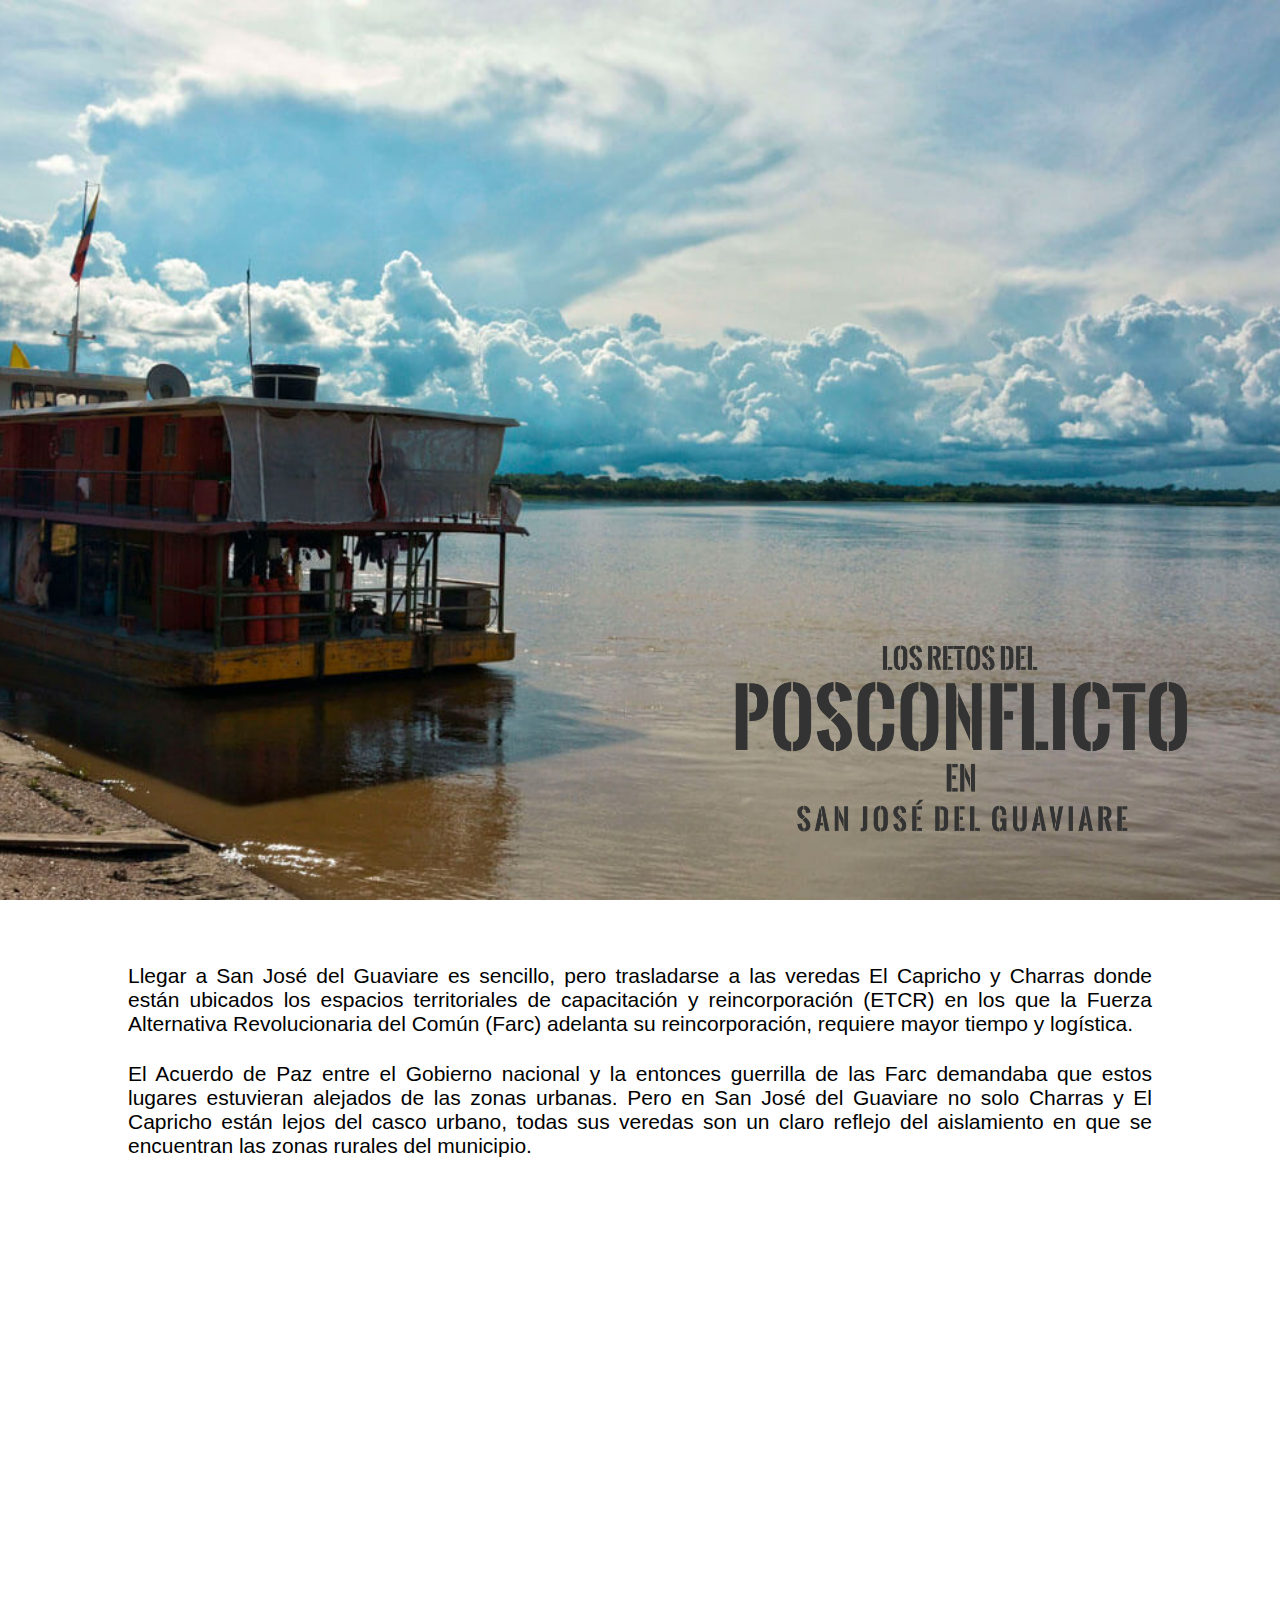
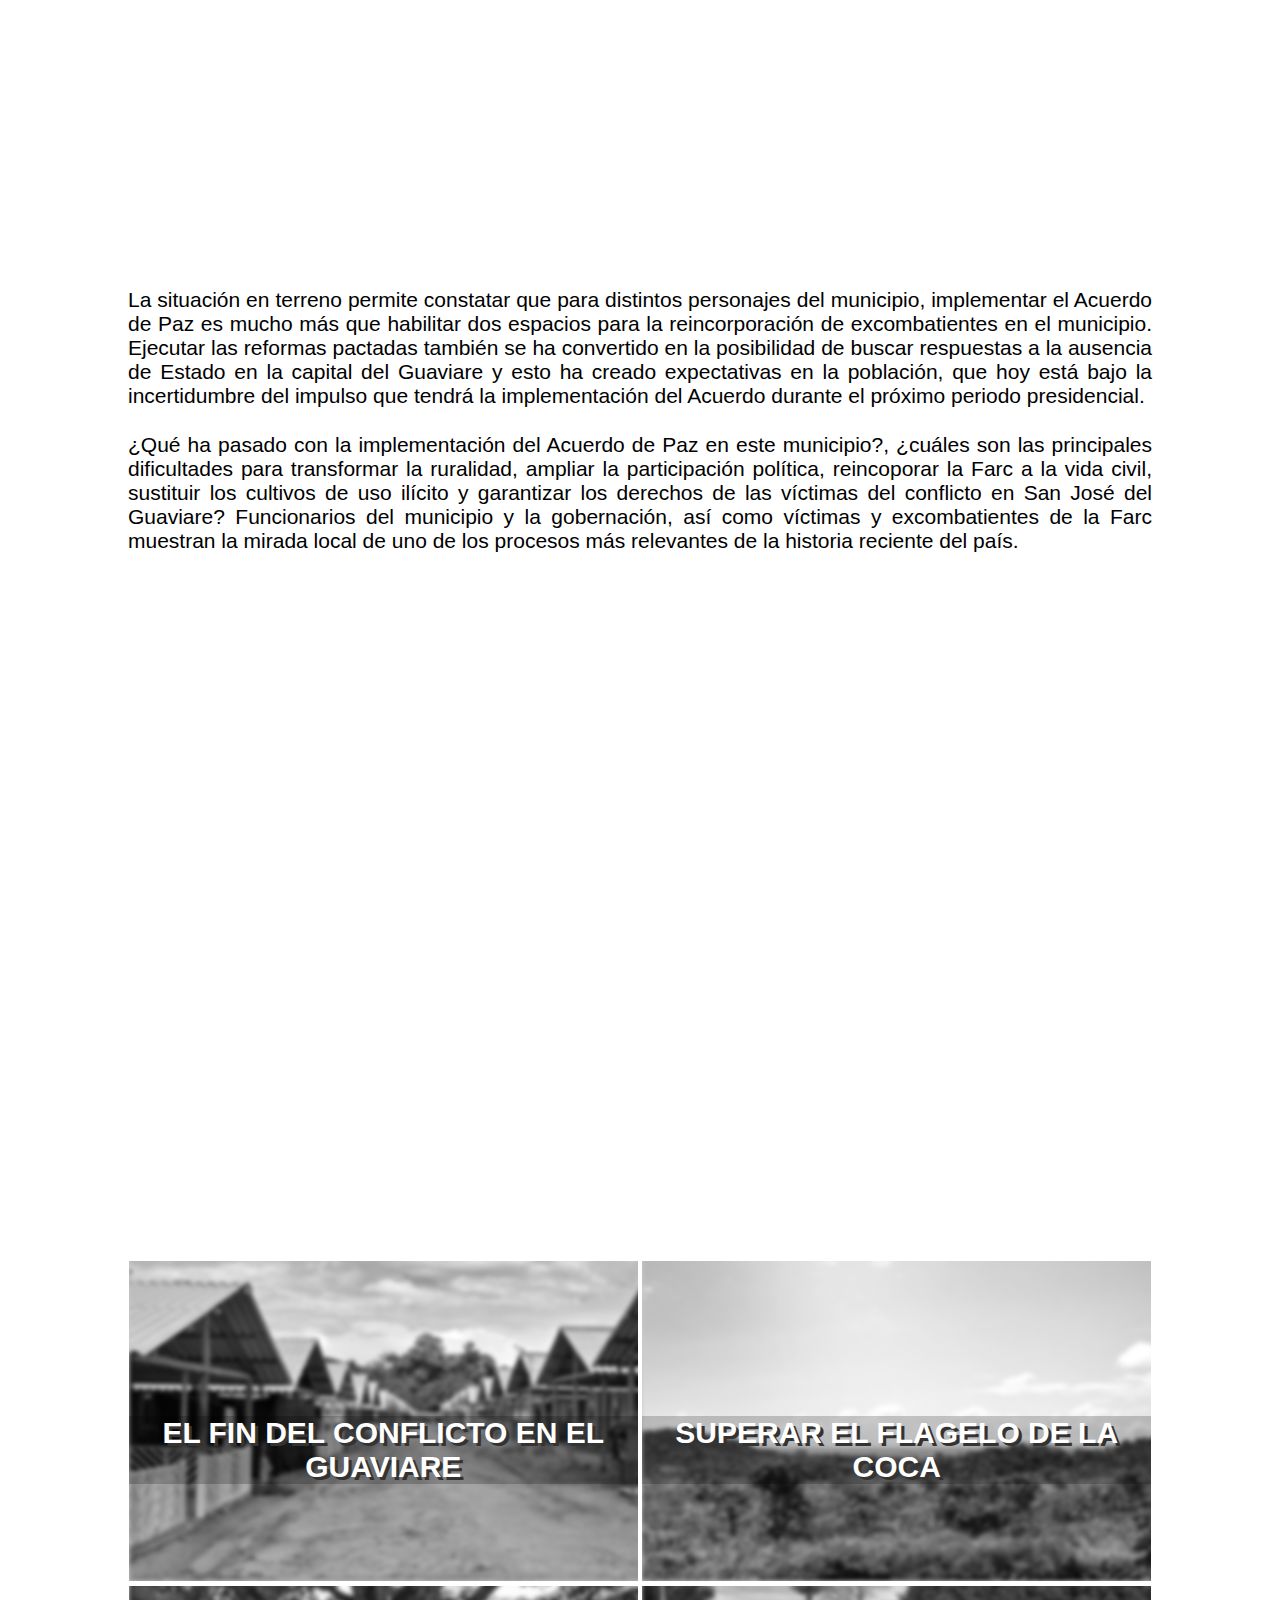
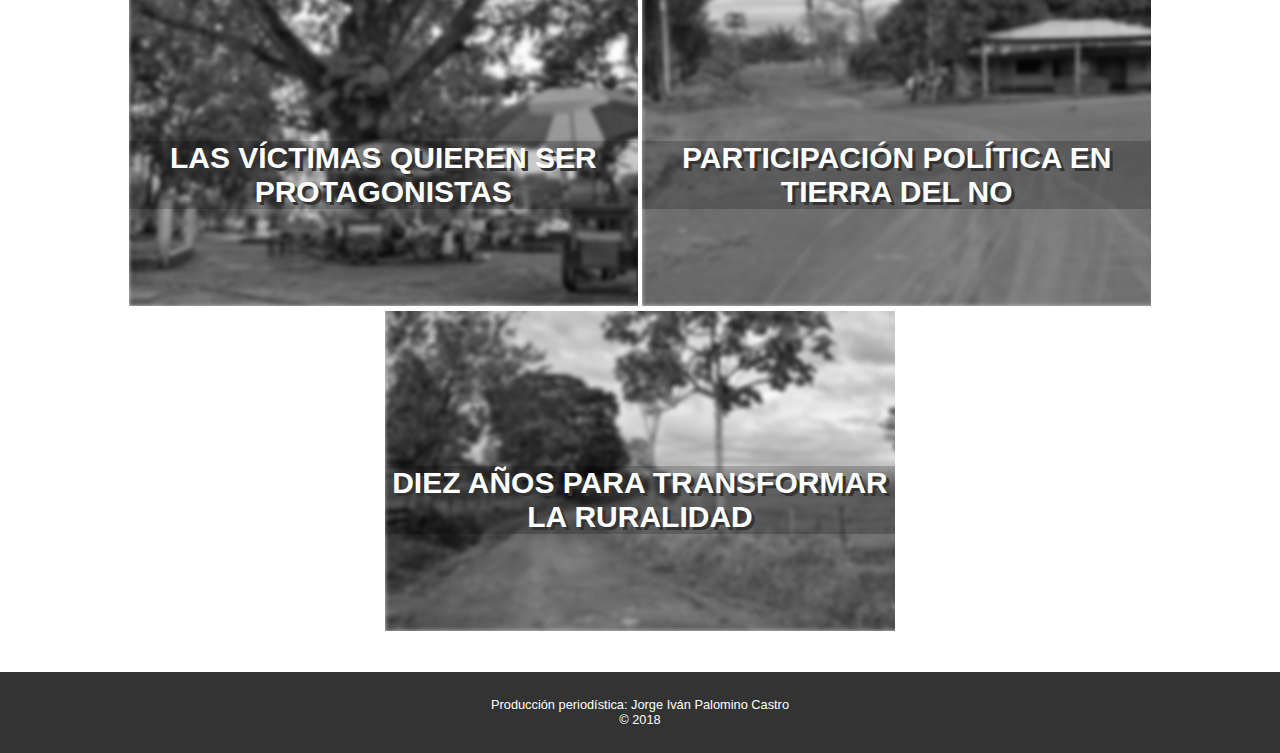
==== index.html @ 9795dc7e "Update index.html" ====
<!DOCTYPE html>
<html lang="en">
<head>
  <meta charset="UTF-8">
  <meta name="viewport" content="width=device-width, initial-scale=1.0">
  <meta http-equiv="X-UA-Compatible" content="ie=edge">
  <title>Los retos del posconflicto en San José del Guaviare - Informe Especial</title>
  <link rel="stylesheet" href="style.css">
</head>
<body>
  <div class="Portada PortadaHome">
    <img class="logoPortada" src="assets/logo.png" alt="">
  </div>
  <div class="bloqueContenido">
    <p class="textoFull">Llegar a San José del Guaviare es sencillo, pero trasladarse a las veredas El Capricho y Charras donde están ubicados los espacios territoriales de capacitación y reincorporación (ETCR) en los que la Fuerza Alternativa Revolucionaria del Común (Farc) adelanta su reincorporación, requiere mayor tiempo y logística.</p>
    <p class="textoFull">El Acuerdo de Paz entre el Gobierno nacional y la entonces guerrilla de las Farc demandaba que estos lugares estuvieran alejados de las zonas urbanas. Pero en San José del Guaviare no solo Charras y El Capricho están lejos del casco urbano, todas sus veredas son un claro reflejo del aislamiento en que se encuentran las zonas rurales del municipio.</p>
    <iframe src="https://uploads.knightlab.com/storymapjs/d25dcf336bedd33375e150819c7cdf63/san-jose-del-guaviare/index.html" frameborder="0" width="100%" height="400"></iframe>
    <p class="textoFull">La situación en terreno permite constatar que para distintos personajes del municipio, implementar el Acuerdo de Paz es mucho más que habilitar dos espacios para la reincorporación de excombatientes en el municipio. Ejecutar las reformas pactadas también se ha convertido en la posibilidad de buscar respuestas a la ausencia de Estado en la capital del Guaviare y esto ha creado expectativas en la población, que hoy está bajo la incertidumbre del impulso que tendrá la implementación del Acuerdo durante el próximo periodo presidencial.</p>
    <p class="textoFull">¿Qué ha pasado con la implementación del Acuerdo de Paz en este municipio?, ¿cuáles son las principales dificultades para transformar la ruralidad, ampliar la participación política, reincoporar la Farc a la vida civil, sustituir los cultivos de uso ilícito y garantizar los derechos de las víctimas del conflicto en San José del Guaviare? Funcionarios del municipio y la gobernación, así como víctimas y excombatientes de la Farc muestran la mirada local de uno de los procesos más relevantes de la historia reciente del país.</p>
    <iframe src="https://www.youtube.com/embed/djuD-cbSLJ0?rel=0&amp;showinfo=0" frameborder="0" allow="autoplay; encrypted-media" allowfullscreen></iframe>  </div>
  <div class="navegacion" id="nav">
    <a href="punto3.html">
      <div class="botonNavegacion">
        <img class="fondoNavegacion" src='assets/etcr.jpg'alt="">
        <h2 class="tituloNavegacion">El fin del conflicto en el Guaviare</h2>
      </div>
    </a>
    <a href="punto4.html">
      <div class="botonNavegacion">
        <img class="fondoNavegacion" src='assets/horizonte.jpg'alt="">
        <h2 class="tituloNavegacion">Superar el flagelo de la coca</h2>
      </div>
    </a>
    <a href="punto5.html">
    <div class="botonNavegacion">
      <img class="fondoNavegacion" src='assets/parque.jpg' alt="">
      <h2 class="tituloNavegacion">Las víctimas quieren ser protagonistas</h2>
    </div>
    </a>
    <a href="punto2.html">
      <div class="botonNavegacion">
        <img class="fondoNavegacion" src= 'assets/camino.jpg'alt="">
        <h2 class="tituloNavegacion">Participación política en tierra del No</h2>
      </div>
    </a>
    <a href="punto1.html">
      <div class="botonNavegacion">
        <img class="fondoNavegacion" src="assets/paisaje.jpg" alt="">
        <h2 class="tituloNavegacion">Diez años para transformar la ruralidad</h2>
      </div>
    </a>
  </div>
<!--  <a href="" target="_blank">  -->
  <footer>
    <p>Producción periodística: Jorge Iván Palomino Castro</p>
    <p>&copy 2018</p>
  </footer>
<!-- </a> -->
</body>
</html>
---- style.css ----
*{
  margin: 0;
  padding: 0;
  text-decoration: none;
  text-transform: none;
  color: initial;
}
body{
  width: 100vw;
  overflow-x: hidden;
}

.Portada{
  width: 100vw;
  height: 100vh;
  position: relative;
  overflow: hidden;
}
.PortadaRuralidad::after, .PortadaParticipacion::after, .PortadaConflicto::after, .PortadaCoca::after, .PortadaVictimas::after{
  display: block;
  position: relative;
  background-image: linear-gradient(172deg, transparent, transparent, #000 89%);
  margin-top: 0;
  height: 100vh;
  width: 100vw;
  content: '';
}
.PortadaHome{
  background: transparent url('assets/portada.jpg') center center no-repeat;
  background-size: cover;
}
.PortadaRuralidad{
  background: transparent url('assets/paisaje.jpg') center center no-repeat;
  background-size: cover;
}
.PortadaParticipacion{
  background: transparent url('assets/camino.jpg') center center no-repeat;
  background-size: cover;
}
.PortadaConflicto{
  background: transparent url('assets/etcr.jpg') center center no-repeat;
  background-size: cover;
}
.PortadaCoca{
  background: transparent url('assets/horizonte.jpg') center center no-repeat;
  background-size: cover;
}
.PortadaVictimas{
  background: transparent url('assets/parque.jpg') center center no-repeat;
  background-size: cover;
}
.logoPortada{
  width: 40vw;
  position: absolute;
  right: 5vw;
  bottom: -7.5vw;
}
.tituloPortada{
  font-family: 'Allerta Stencil', sans-serif;
  font-size: 3.7vw;
  position: absolute;
  width: 52vw;
  left: 42vw;
  top: 67vh;
  text-transform: uppercase;
  color: #fff;
  text-align: center;
  z-index: 2;
}
.navegacion{
  text-align: center;
  width: 81vw;
  margin: 0 auto 3vw;
  max-width: 1200px;
}
.botonNavegacion{
  width: 39.8vw;
  height: 25vw;
  display: inline-block;
  vertical-align: top;
  background-color: #ccc;
  margin: 0.2vw 0;
  position: relative;
  overflow: hidden;
  cursor: pointer;
  max-width: 598px;
  max-height: 350px;
}
.botonNavegacion:hover img{
  filter: grayscale(0.1) blur(0.1px);
  transition: 0.5s;
}
.fondoNavegacion{
  width: 39.8vw;
  min-height: 25vw;
  position: absolute;
  bottom: 0;
  left: 0;
  z-index: 1;
  filter: grayscale(1) blur(2px);
  transition: 0.5s;
}
.tituloNavegacion{
  text-transform: uppercase;
  font-family: 'Allerta Stencil', sans-serif;
  font-size: 2.3vw;
  top: 10.5vw;
  width: 39.8vw;
  text-align: center;
  color: #fff;
  position: absolute;
  z-index: 4;
  background-color: rgba(0, 0, 0, 0.2);
  text-shadow: #333 0.25vw 0.25vw;
  max-width: 598px;
}
footer{
  width: 96vw;
  padding: 2vw;
  text-align: center;
  background-color: #333;
}
footer p{
  color: #fff;
  font-family: 'Roboto Condensed', sans-serif;
  font-size: 1vw;
}
/*Internas*/
.bloqueContenido{
  width: 80vw;
  margin: 5vw auto 0;
}
.intertitulo{
  text-transform: uppercase;
  font-family: 'Allerta Stencil', sans-serif;
  font-size: 2vw;
  color: #333;
  margin: 2vw 0;
}
.textoFull{
  margin: 2vw auto;
  font-size: 1.7vw;
  text-align: justify;
  font-family: 'Roboto Condensed', sans-serif;
}
.imagenFull{
  width: 80vw;
  margin: 2vw 0 0;
  max-width: 1200px;
}
.pieFoto{
  background-color: rgba(0,0,0,0.5);
  margin: 0 auto;
  color: #fff;
  padding: 0.5vw 1vw;
  font-family: 'Roboto Condensed', sans-serif;
  font-size: 1.5vw;
}
iframe{
  width: 80vw;
  min-height: 40vw;
  max-width: 1200px;
}
.guaviareCifras{
  height: 330vw;
}
.victimasCifras{
  height: 50vw;
}
.dejacionCifras{
  height: 85vw;
}
.botonVolver, .botonSeguir{
  width: 80vw;
  max-width: 1196px;
  border: solid #000 0.1vw;
  margin: 0 auto 3vw;
  background-color: rgba(52, 53, 50, 0.4);
  position: relative;
  height: 13vw;
  overflow: hidden;
  transition: 0.5s;
  cursor: pointer;
}
.botonSeguir{
  text-align: right;
}
.botonVolver:hover, .botonSeguir:hover{
  border-color: #fff;
  background-color: rgba(52, 53, 50, 0.25);
}
.infoVolver{
  display: inline-block;
  max-width: 49vw;
  vertical-align: middle;
  padding: 4.3vw 0 4vw 5vw;
}
.flechaVolver{
  width: 4vw;
  display: inline-block;
  vertical-align: middle;
}
.textoVolver, .textoSeguir{
  display: inline-block;
  vertical-align: middle;
  font-size: 3vw;
  text-transform: uppercase;
  color: #333333;
  font-family: 'Allerta Stencil', sans-serif;
}
.logoVolver{
  display: inline-block;
  width: 26vw;
  vertical-align: middle;
  position: absolute;
  right: 10vw;
  top: -6.5vw;
}
.flechaSeguir{
  width: 4vw;
  display: inline-block;
  vertical-align: middle;
  transform: rotateZ(180deg);
  padding: 4.2vw 0;
}
.textoSeguir{
  margin-left: 35vw;
}
#seguridad, #reincorporacion{
  height: 0;
  transition: 2s;
  overflow: hidden;
}

@media(min-width: 1200px){
  .bloqueContenido{
    max-width: 1200px;
  }
  .textoFull{
    font-size: 21px;
  }
  .fondoNavegacion{
    width: 598px;
    height: auto;
  }
  .pieFoto{
    font-size: 18px;
  }
  .tituloNavegacion{
    font-size: 30px;
    top: 155px;
  }
  iframe{
    min-height: 675px;
  }
  .textoSeguir {
    margin-left: 400px;
  }
}

@media(max-width: 700px){
  .logoPortada{
    width: 70vw;
    display: block;
    margin: 0 auto;
    padding-top: 70vh;
  }
  .pieFoto{
    font-size: 3.2vw;
  }
  .navegacion{
    width: 100vw;
    margin-bottom: 6vw;
  }
  .fondoNavegacion{
    width: 80vw;
    min-height: 50vw;
    filter: none;
  }
  .tituloNavegacion{
    width: 80vw;
    font-size: 4vw;
    top: 26vw;
  }
  .botonNavegacion{
    width: 80vw;
    height: 50vw;
    display: block;
    margin: 2vw auto;
  }
  /*Internas*/
  .bloqueContenido{
    width: 100vw;
  }
  .textoFull{
    margin: 5vw auto;
    font-size: 4.3vw;
    width: 80vw;
  }
  .intertitulo{
    font-size: 4vw;
    margin: 0 auto;
    width: 80vw;
  }
  .tituloPortada{
    font-size: 7vw;
  }
  .imagenFull{
    width: 100vw;
    margin: 4vw 0 0;
  }
  iframe{
    width: 100vw;
    min-height: 56vw;
  }
  .dejacionCifras{
    height: 102vw;
  }
  .guaviareCifras{
    height: 410vw;
  }
  footer{
    padding: 5vw 2vw;
  }
  footer p{
    font-size: 4vw;
    width: 53vw;
    margin: 0 auto;
  }
}
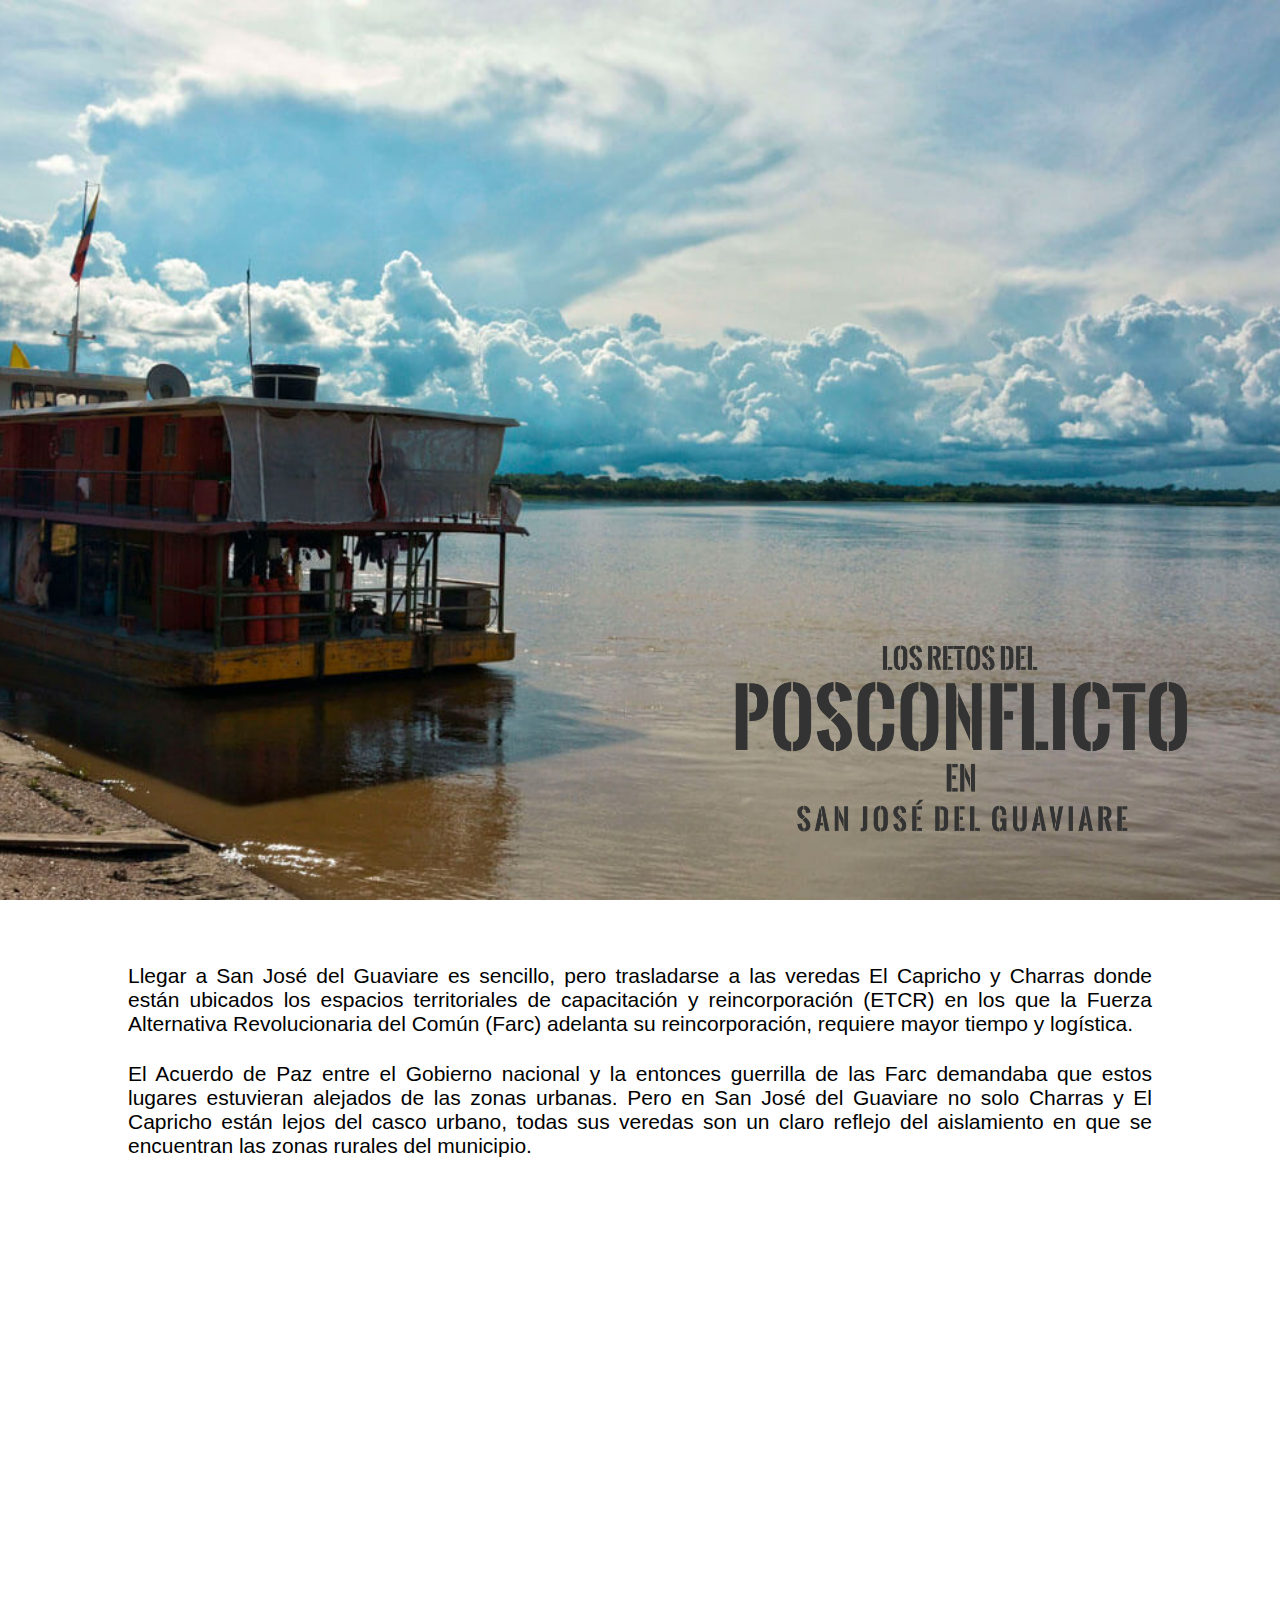
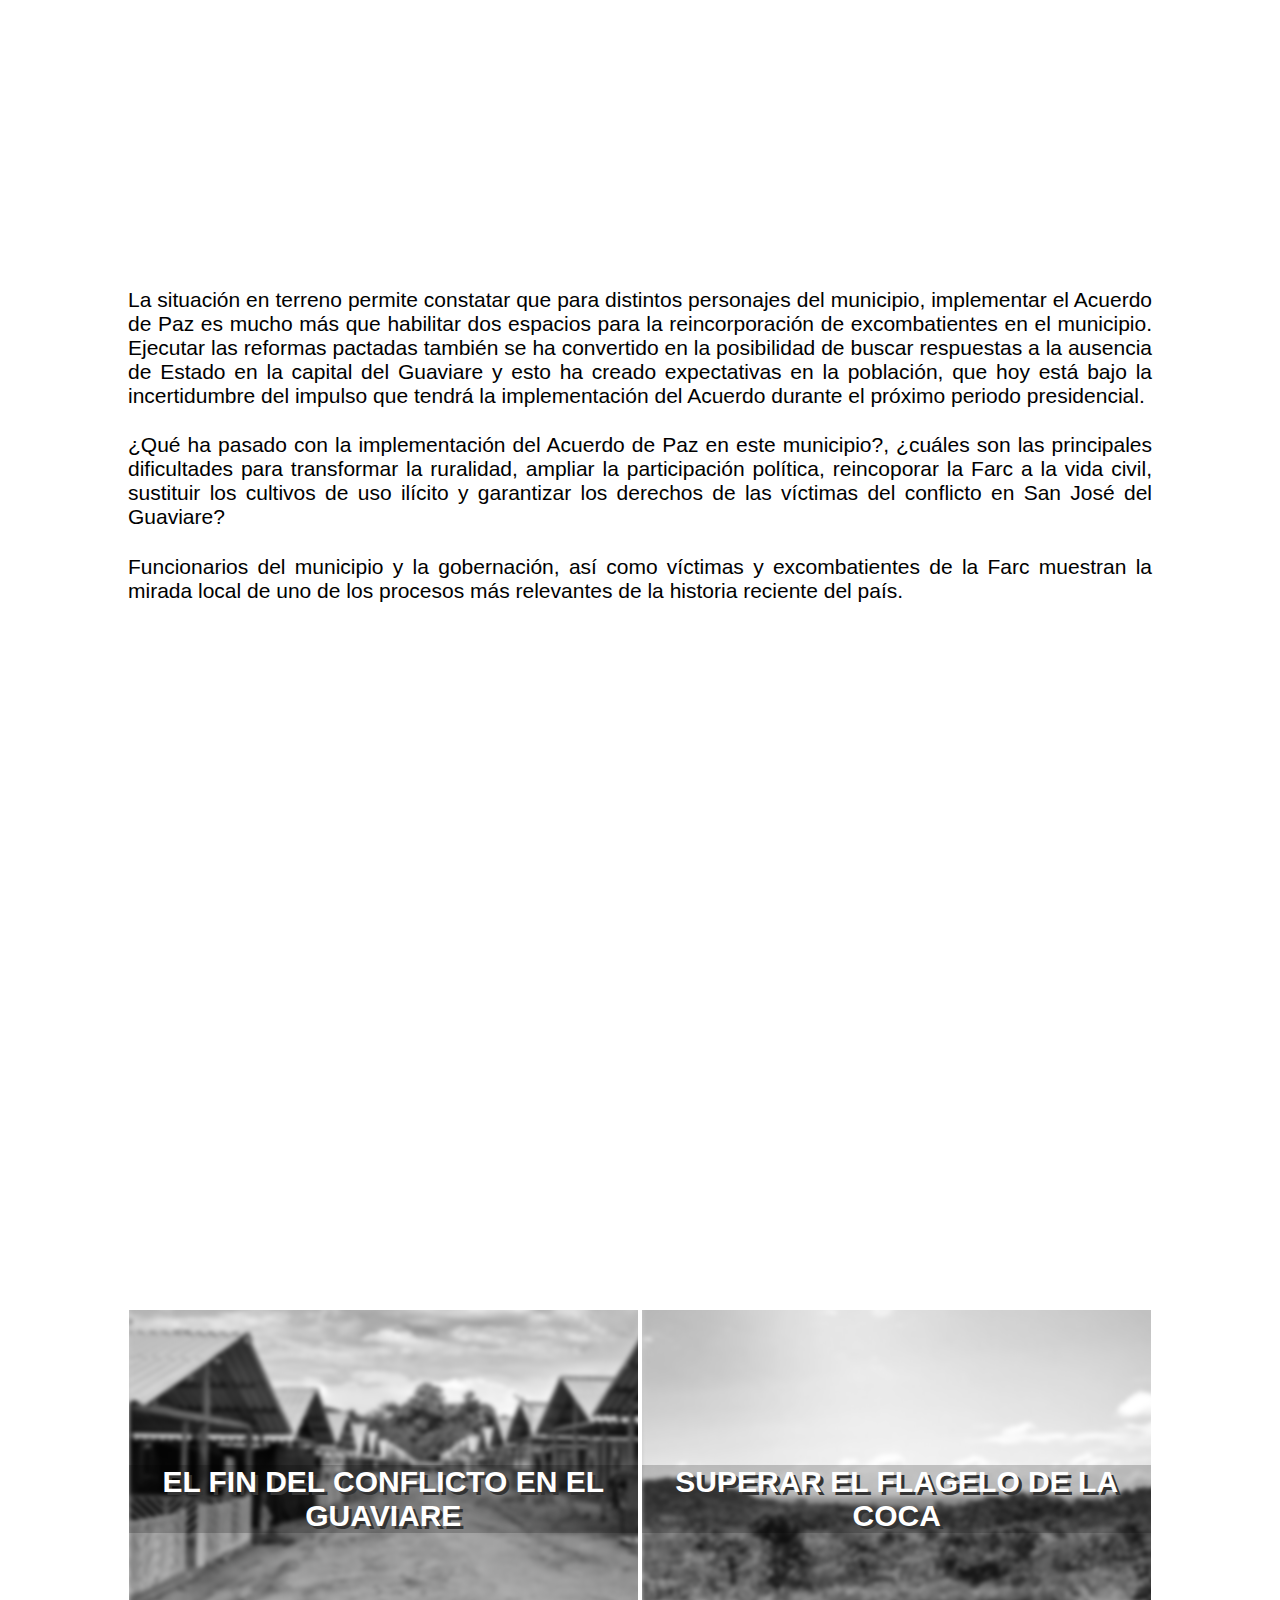
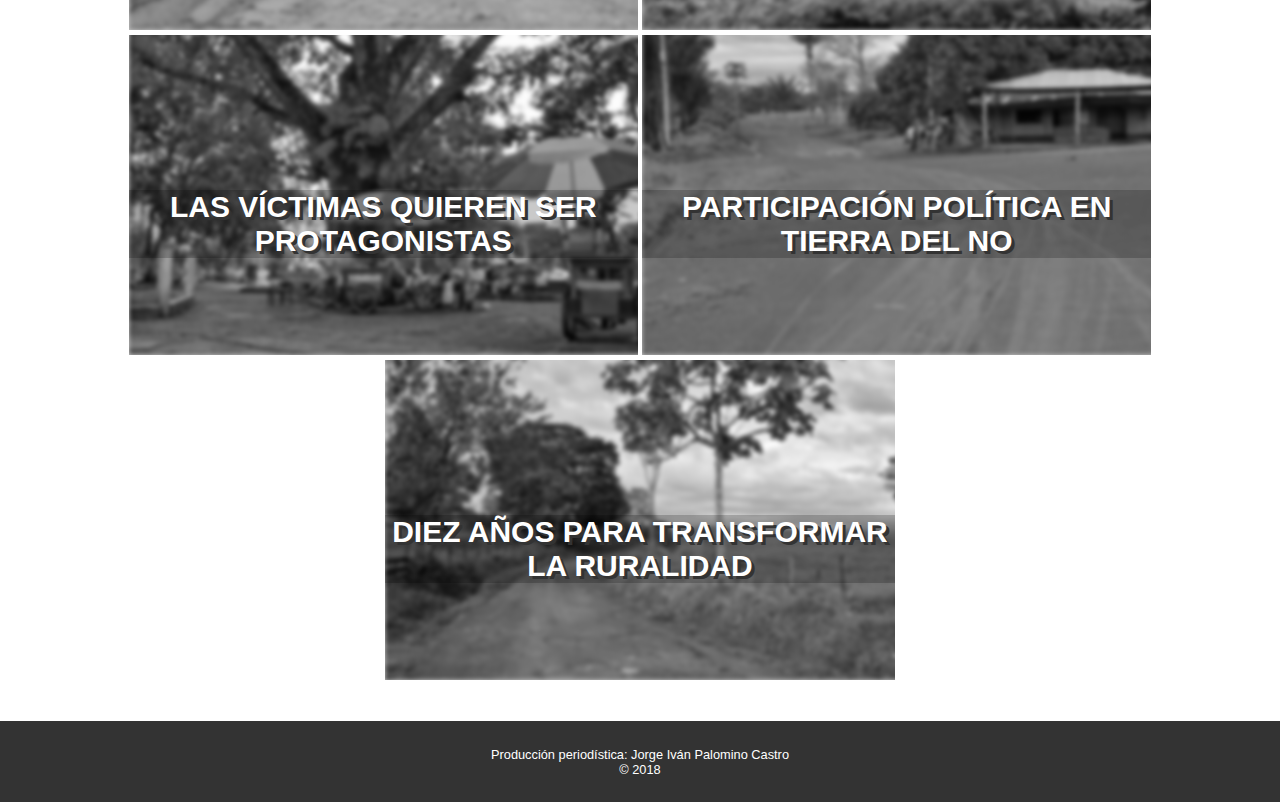
==== commit 047da455: "Update index.html" ====
--- a/index.html
+++ b/index.html
@@ -16,7 +16,8 @@
     <p class="textoFull">El Acuerdo de Paz entre el Gobierno nacional y la entonces guerrilla de las Farc demandaba que estos lugares estuvieran alejados de las zonas urbanas. Pero en San José del Guaviare no solo Charras y El Capricho están lejos del casco urbano, todas sus veredas son un claro reflejo del aislamiento en que se encuentran las zonas rurales del municipio.</p>
     <iframe src="https://uploads.knightlab.com/storymapjs/d25dcf336bedd33375e150819c7cdf63/san-jose-del-guaviare/index.html" frameborder="0" width="100%" height="400"></iframe>
     <p class="textoFull">La situación en terreno permite constatar que para distintos personajes del municipio, implementar el Acuerdo de Paz es mucho más que habilitar dos espacios para la reincorporación de excombatientes en el municipio. Ejecutar las reformas pactadas también se ha convertido en la posibilidad de buscar respuestas a la ausencia de Estado en la capital del Guaviare y esto ha creado expectativas en la población, que hoy está bajo la incertidumbre del impulso que tendrá la implementación del Acuerdo durante el próximo periodo presidencial.</p>
-    <p class="textoFull">¿Qué ha pasado con la implementación del Acuerdo de Paz en este municipio?, ¿cuáles son las principales dificultades para transformar la ruralidad, ampliar la participación política, reincoporar la Farc a la vida civil, sustituir los cultivos de uso ilícito y garantizar los derechos de las víctimas del conflicto en San José del Guaviare? Funcionarios del municipio y la gobernación, así como víctimas y excombatientes de la Farc muestran la mirada local de uno de los procesos más relevantes de la historia reciente del país.</p>
+    <p class="textoFull">¿Qué ha pasado con la implementación del Acuerdo de Paz en este municipio?, ¿cuáles son las principales dificultades para transformar la ruralidad, ampliar la participación política, reincoporar la Farc a la vida civil, sustituir los cultivos de uso ilícito y garantizar los derechos de las víctimas del conflicto en San José del Guaviare?</p>
+    <p class="textoFull">Funcionarios del municipio y la gobernación, así como víctimas y excombatientes de la Farc muestran la mirada local de uno de los procesos más relevantes de la historia reciente del país.</p>
     <iframe src="https://www.youtube.com/embed/djuD-cbSLJ0?rel=0&amp;showinfo=0" frameborder="0" allow="autoplay; encrypted-media" allowfullscreen></iframe>  </div>
   <div class="navegacion" id="nav">
     <a href="punto3.html">
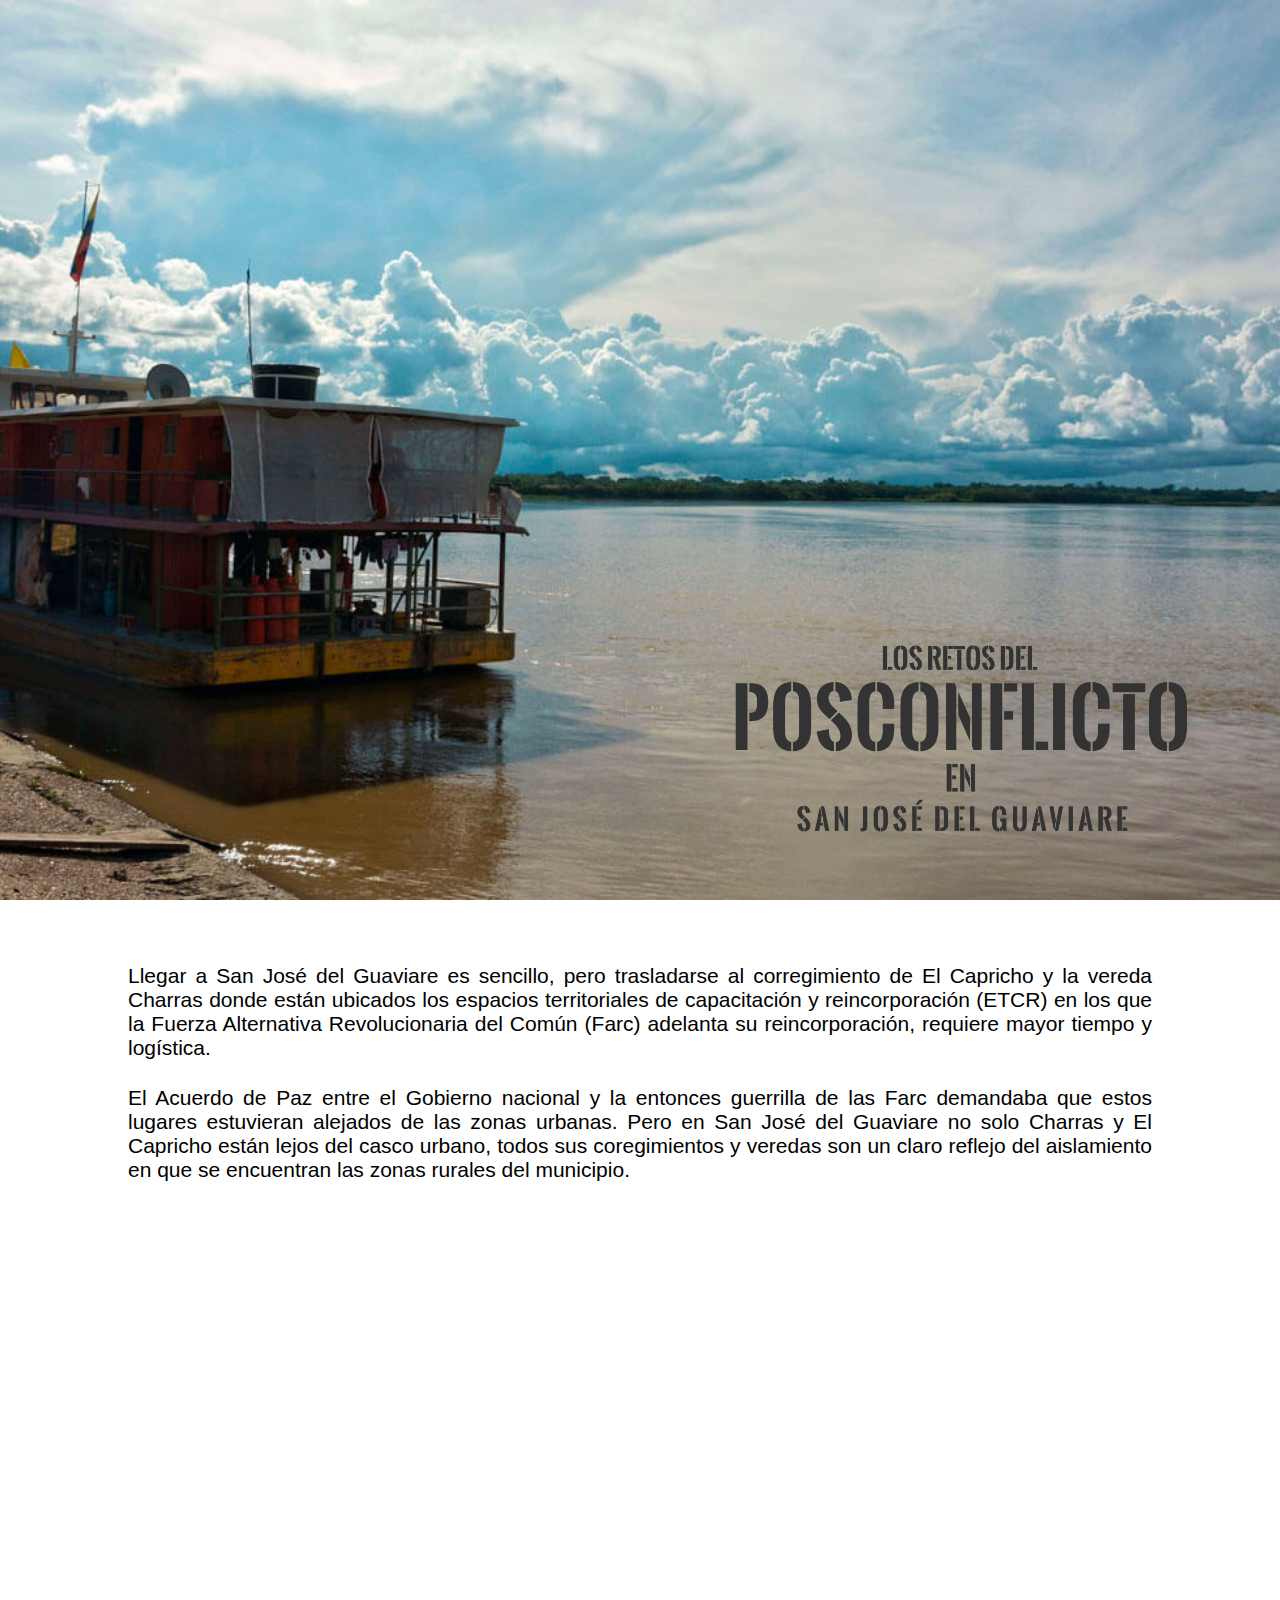
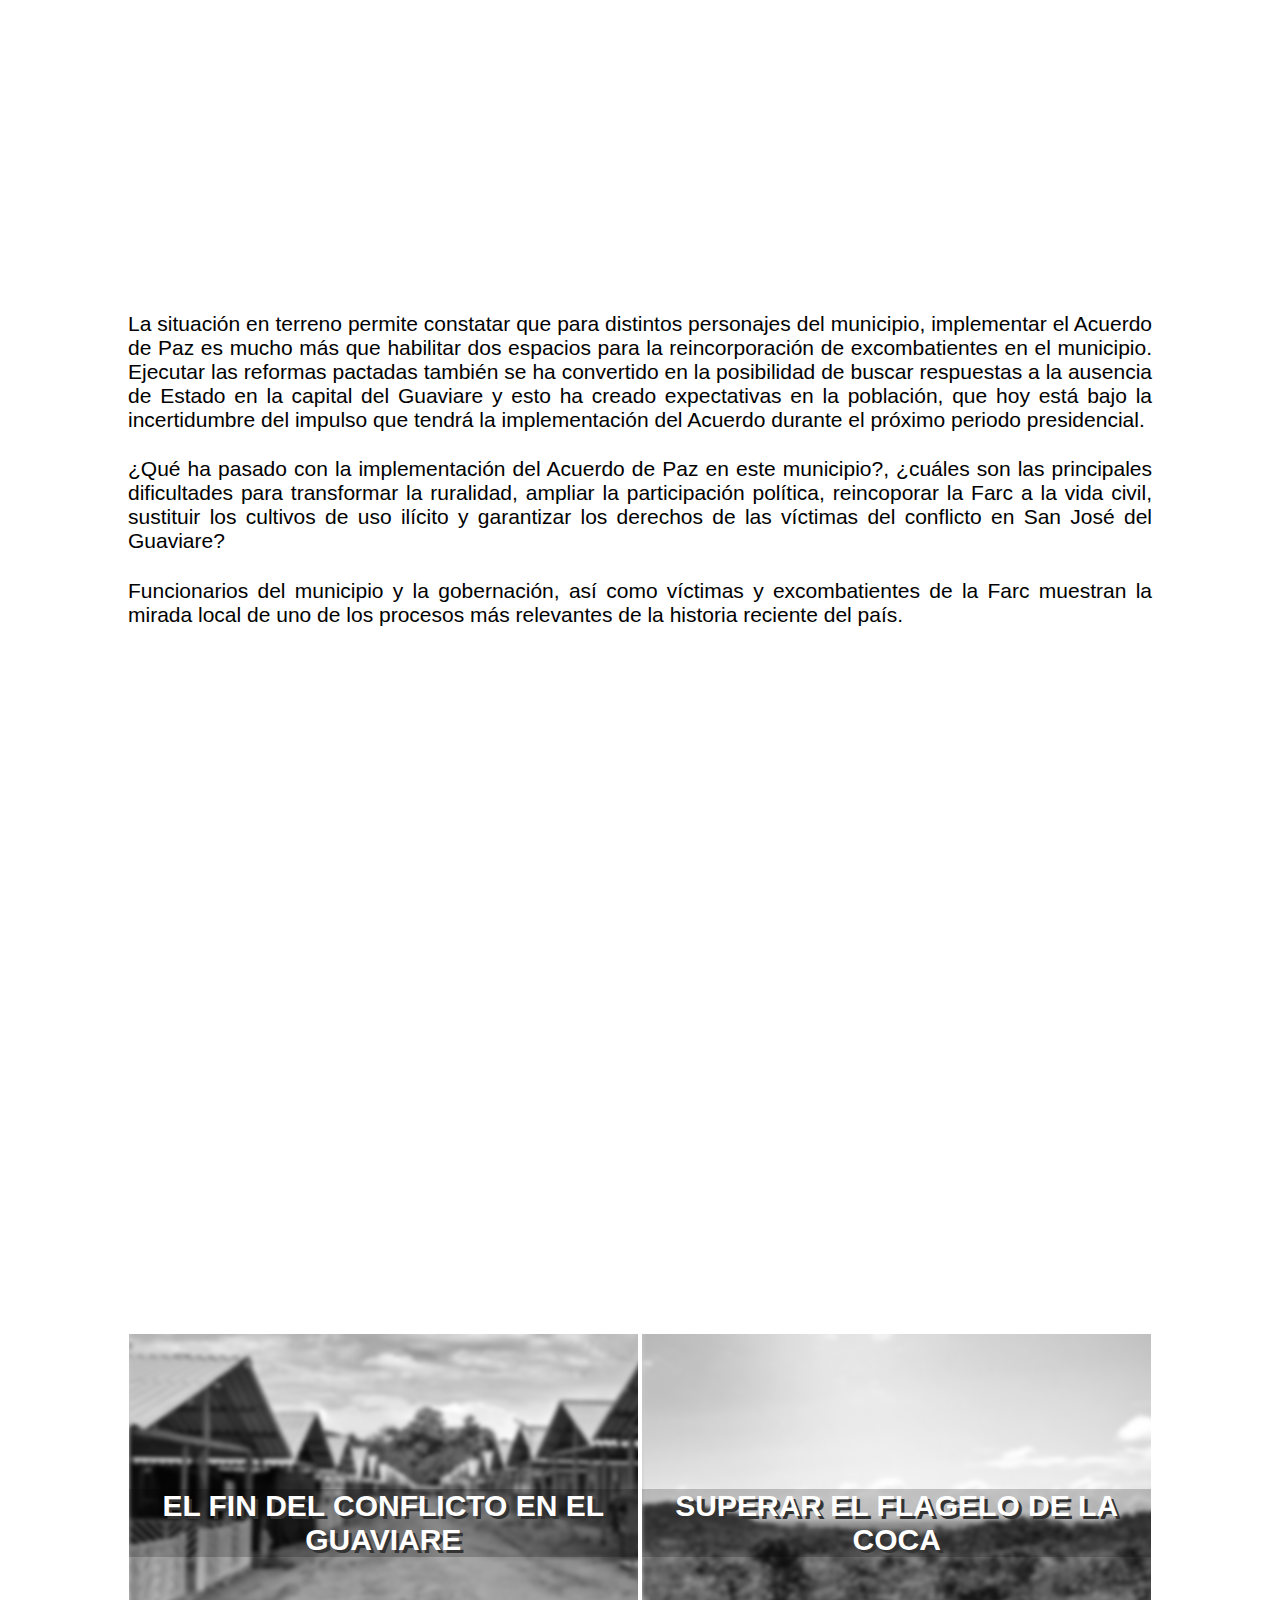
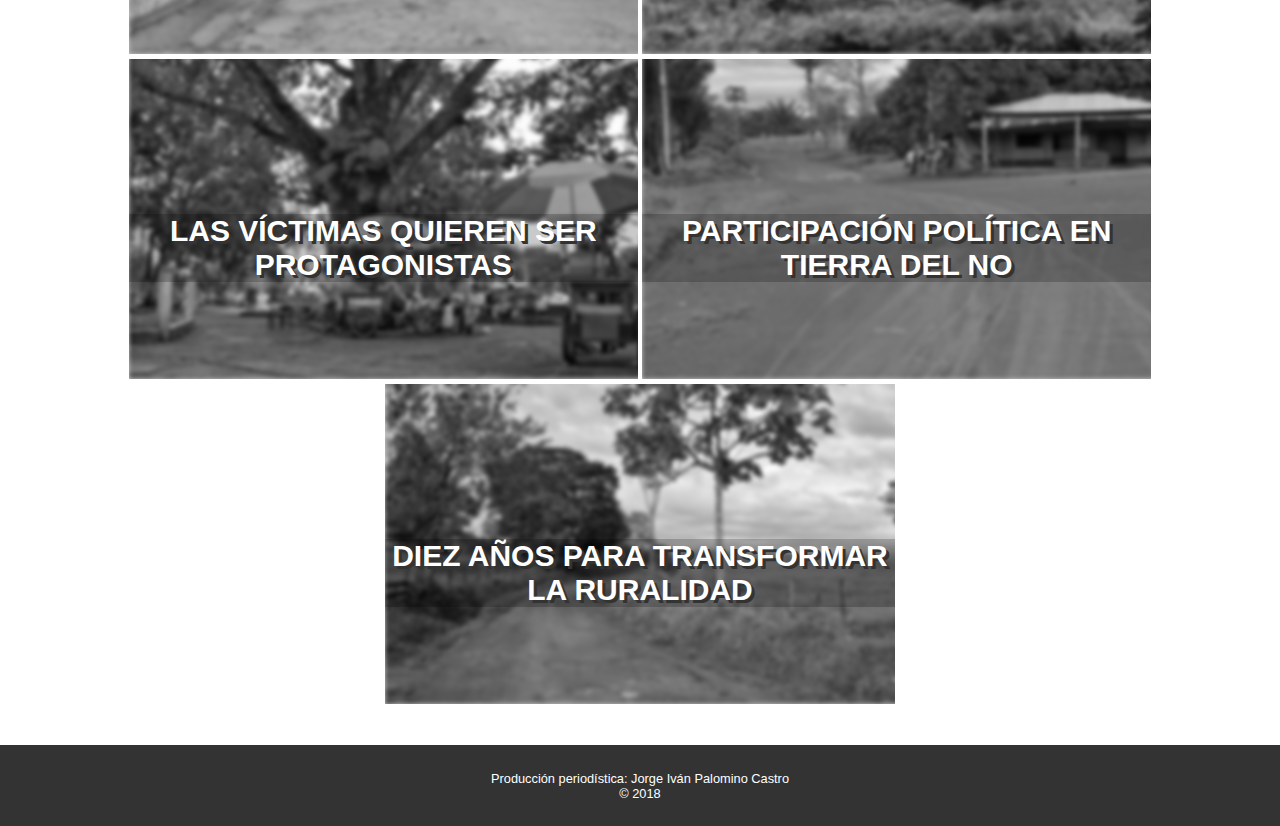
==== commit 229909a6: "Update index.html" ====
--- a/index.html
+++ b/index.html
@@ -12,8 +12,8 @@
     <img class="logoPortada" src="assets/logo.png" alt="">
   </div>
   <div class="bloqueContenido">
-    <p class="textoFull">Llegar a San José del Guaviare es sencillo, pero trasladarse a las veredas El Capricho y Charras donde están ubicados los espacios territoriales de capacitación y reincorporación (ETCR) en los que la Fuerza Alternativa Revolucionaria del Común (Farc) adelanta su reincorporación, requiere mayor tiempo y logística.</p>
-    <p class="textoFull">El Acuerdo de Paz entre el Gobierno nacional y la entonces guerrilla de las Farc demandaba que estos lugares estuvieran alejados de las zonas urbanas. Pero en San José del Guaviare no solo Charras y El Capricho están lejos del casco urbano, todas sus veredas son un claro reflejo del aislamiento en que se encuentran las zonas rurales del municipio.</p>
+    <p class="textoFull">Llegar a San José del Guaviare es sencillo, pero trasladarse al corregimiento de El Capricho y la vereda Charras donde están ubicados los espacios territoriales de capacitación y reincorporación (ETCR) en los que la Fuerza Alternativa Revolucionaria del Común (Farc) adelanta su reincorporación, requiere mayor tiempo y logística.</p>
+    <p class="textoFull">El Acuerdo de Paz entre el Gobierno nacional y la entonces guerrilla de las Farc demandaba que estos lugares estuvieran alejados de las zonas urbanas. Pero en San José del Guaviare no solo Charras y El Capricho están lejos del casco urbano, todos sus coregimientos y veredas son un claro reflejo del aislamiento en que se encuentran las zonas rurales del municipio.</p>
     <iframe src="https://uploads.knightlab.com/storymapjs/d25dcf336bedd33375e150819c7cdf63/san-jose-del-guaviare/index.html" frameborder="0" width="100%" height="400"></iframe>
     <p class="textoFull">La situación en terreno permite constatar que para distintos personajes del municipio, implementar el Acuerdo de Paz es mucho más que habilitar dos espacios para la reincorporación de excombatientes en el municipio. Ejecutar las reformas pactadas también se ha convertido en la posibilidad de buscar respuestas a la ausencia de Estado en la capital del Guaviare y esto ha creado expectativas en la población, que hoy está bajo la incertidumbre del impulso que tendrá la implementación del Acuerdo durante el próximo periodo presidencial.</p>
     <p class="textoFull">¿Qué ha pasado con la implementación del Acuerdo de Paz en este municipio?, ¿cuáles son las principales dificultades para transformar la ruralidad, ampliar la participación política, reincoporar la Farc a la vida civil, sustituir los cultivos de uso ilícito y garantizar los derechos de las víctimas del conflicto en San José del Guaviare?</p>
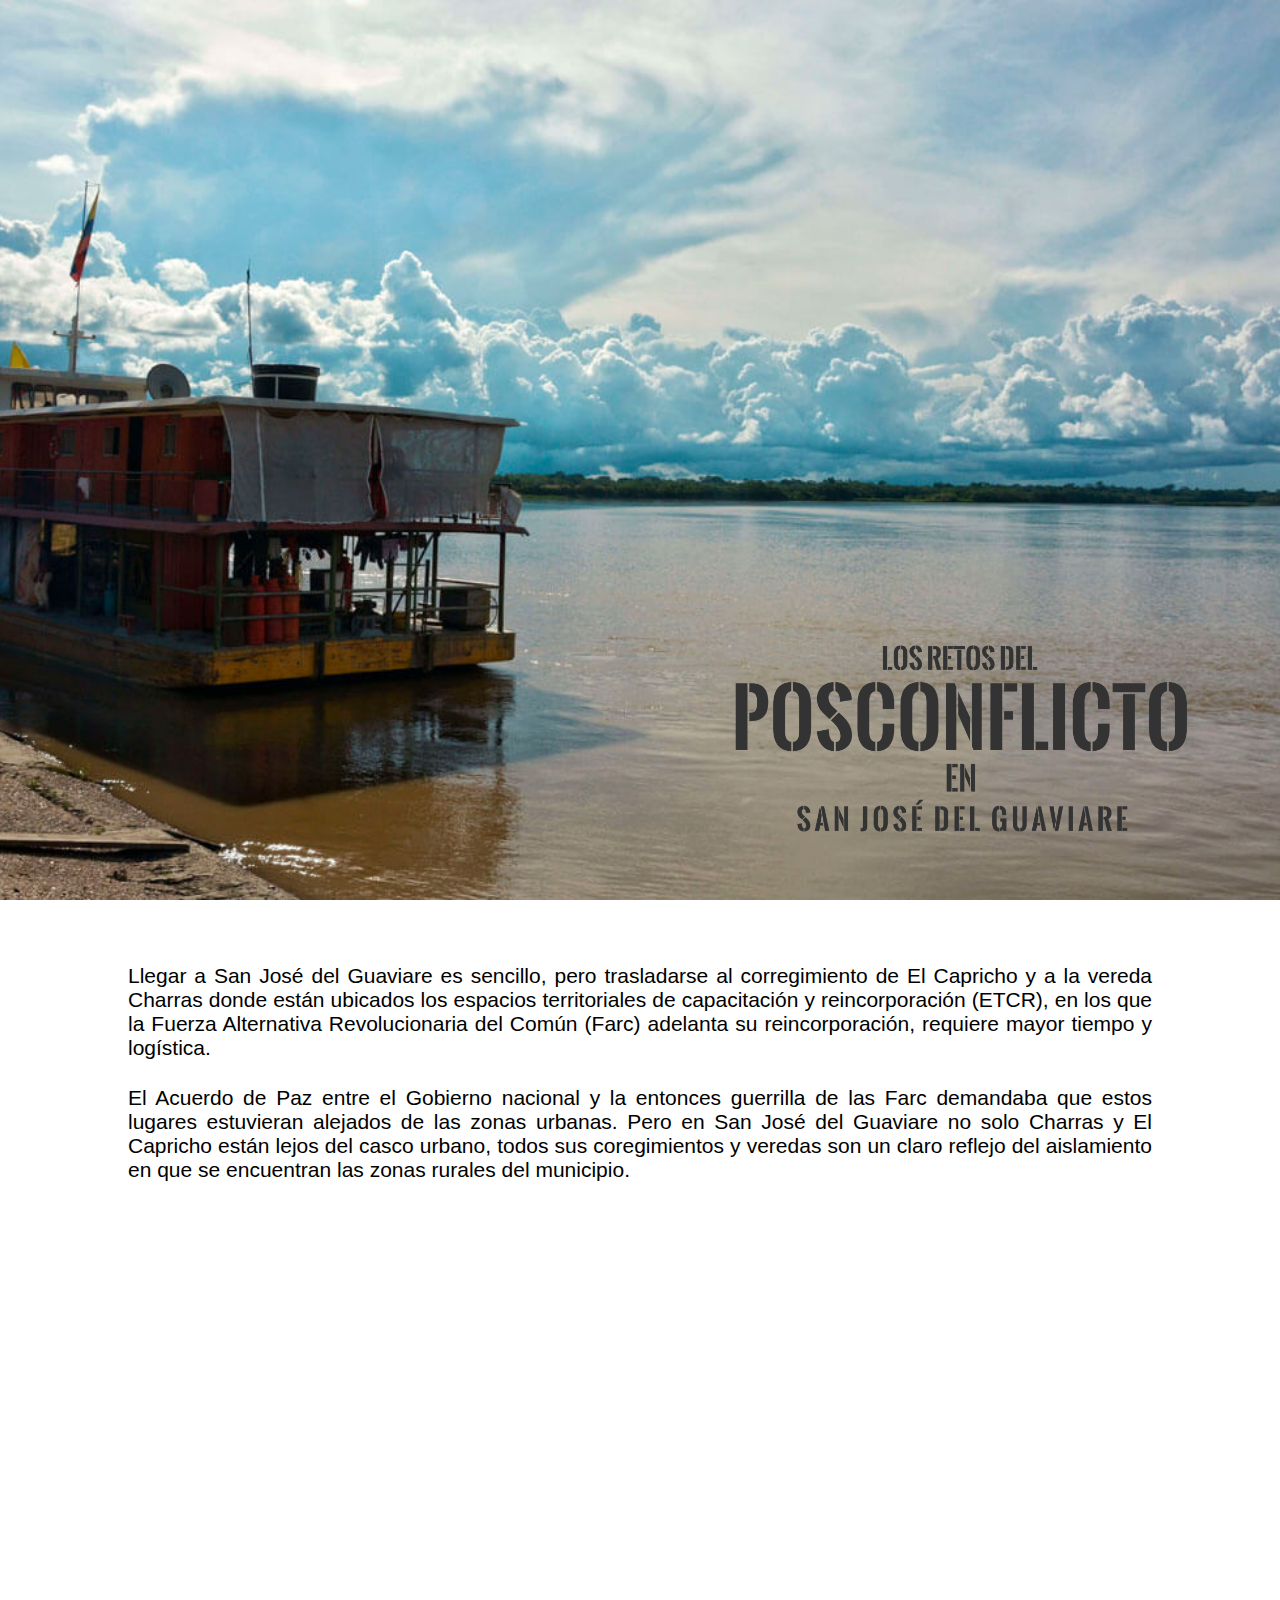
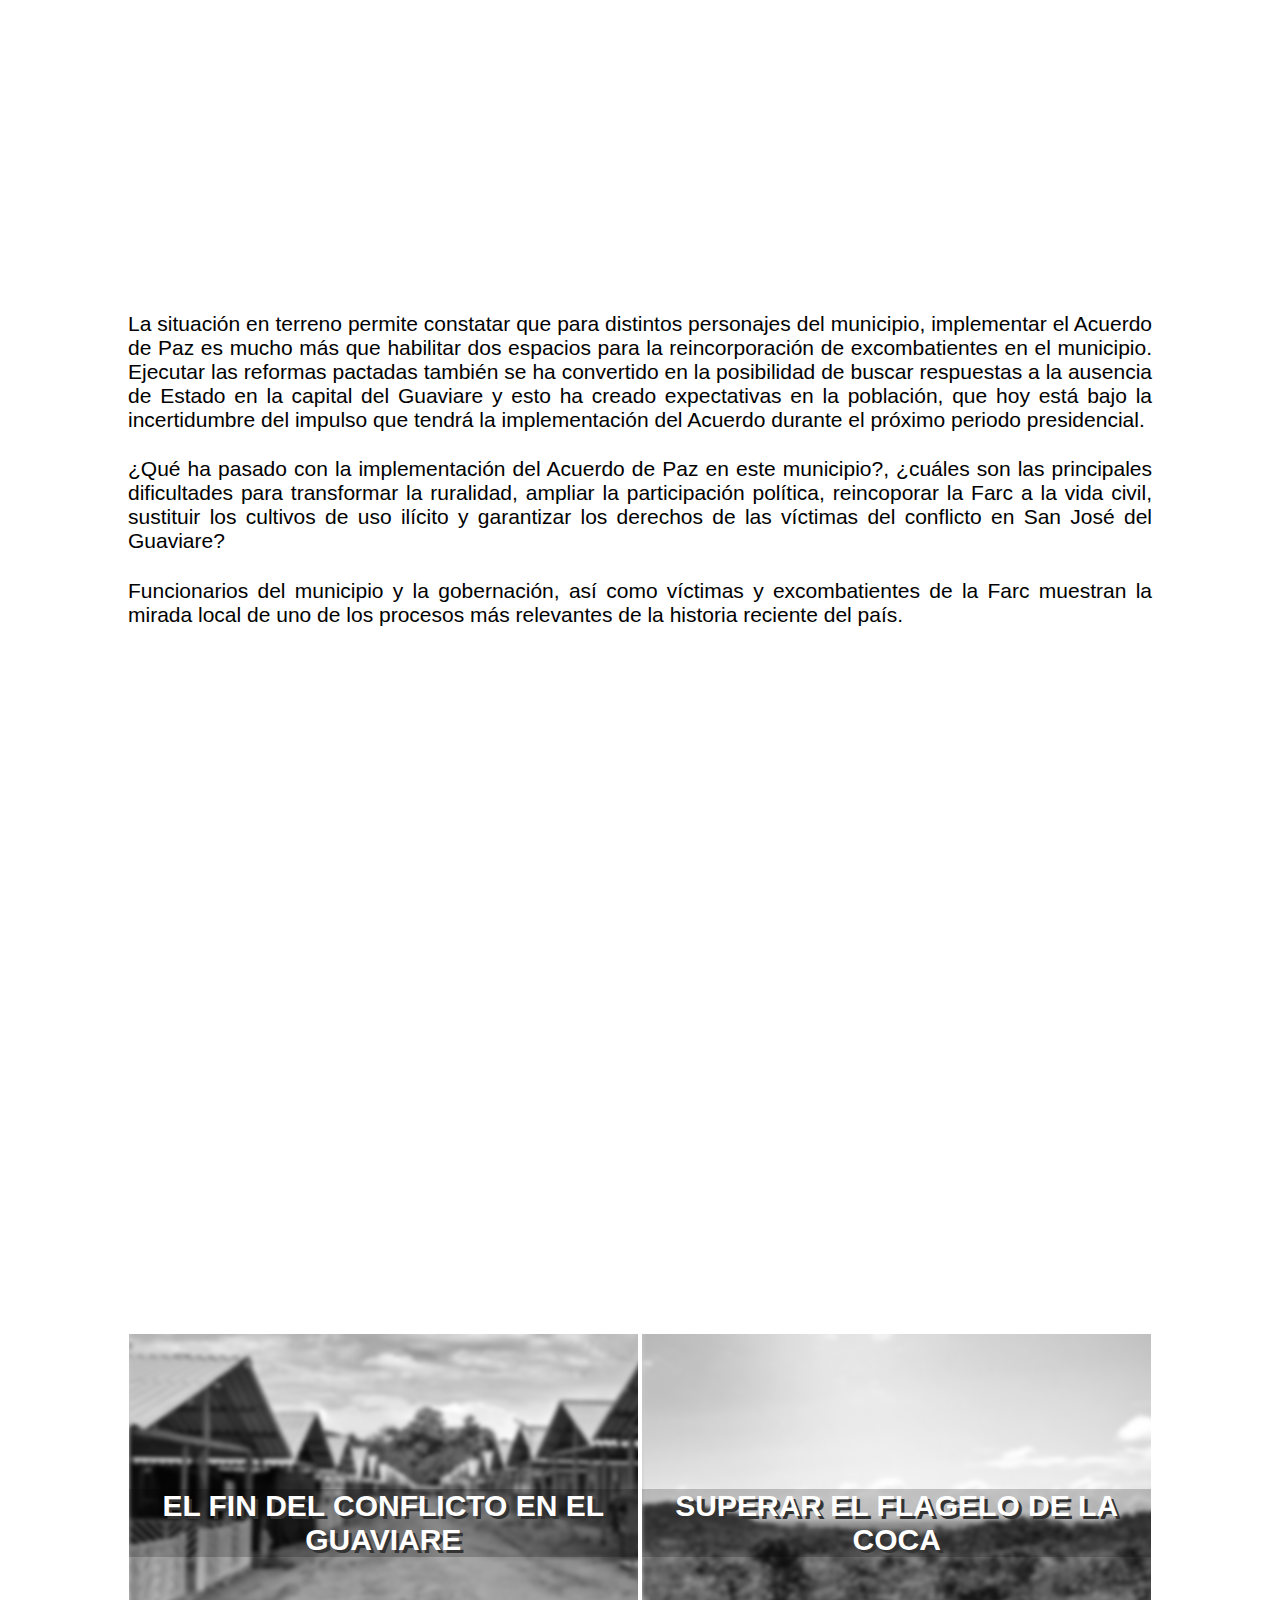
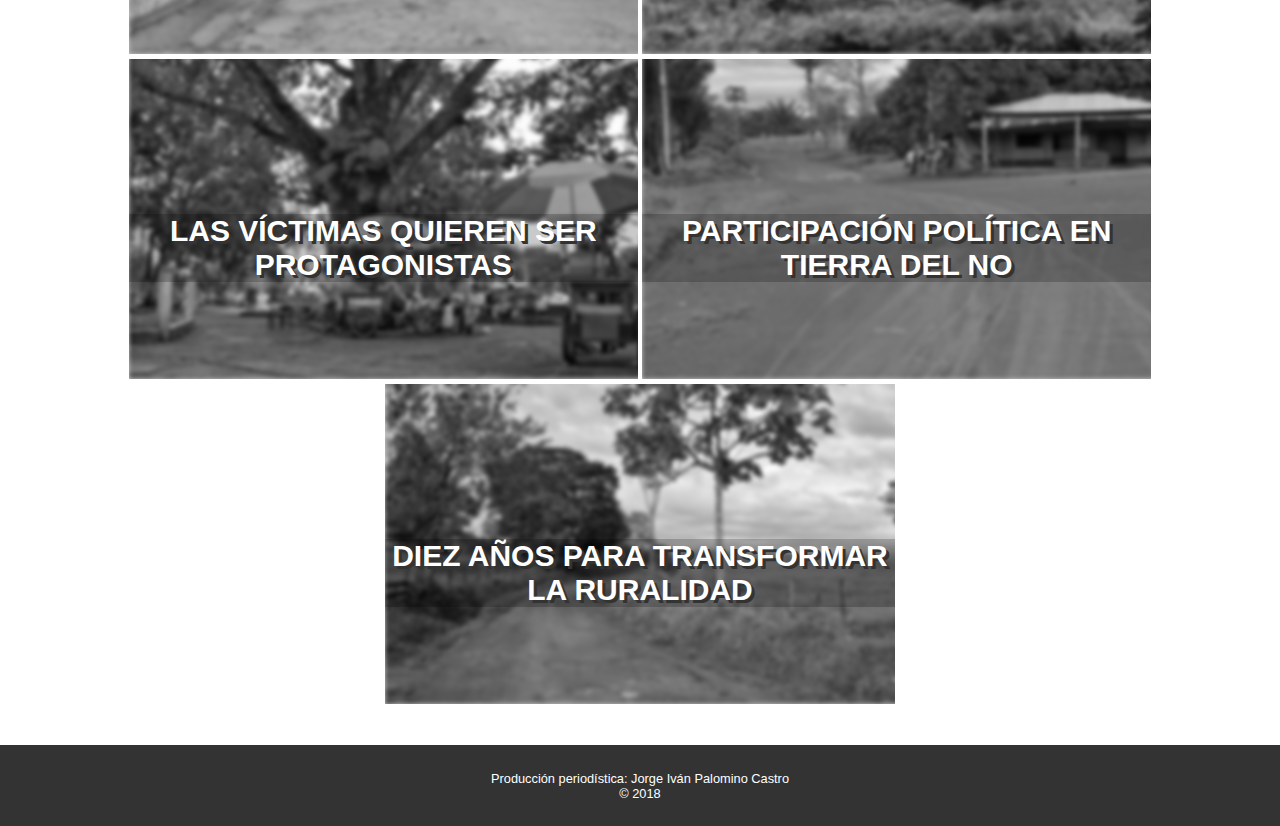
==== commit f358e81d: "Update index.html" ====
--- a/index.html
+++ b/index.html
@@ -12,7 +12,7 @@
     <img class="logoPortada" src="assets/logo.png" alt="">
   </div>
   <div class="bloqueContenido">
-    <p class="textoFull">Llegar a San José del Guaviare es sencillo, pero trasladarse al corregimiento de El Capricho y la vereda Charras donde están ubicados los espacios territoriales de capacitación y reincorporación (ETCR) en los que la Fuerza Alternativa Revolucionaria del Común (Farc) adelanta su reincorporación, requiere mayor tiempo y logística.</p>
+    <p class="textoFull">Llegar a San José del Guaviare es sencillo, pero trasladarse al corregimiento de El Capricho y a la vereda Charras donde están ubicados los espacios territoriales de capacitación y reincorporación (ETCR), en los que la Fuerza Alternativa Revolucionaria del Común (Farc) adelanta su reincorporación, requiere mayor tiempo y logística.</p>
     <p class="textoFull">El Acuerdo de Paz entre el Gobierno nacional y la entonces guerrilla de las Farc demandaba que estos lugares estuvieran alejados de las zonas urbanas. Pero en San José del Guaviare no solo Charras y El Capricho están lejos del casco urbano, todos sus coregimientos y veredas son un claro reflejo del aislamiento en que se encuentran las zonas rurales del municipio.</p>
     <iframe src="https://uploads.knightlab.com/storymapjs/d25dcf336bedd33375e150819c7cdf63/san-jose-del-guaviare/index.html" frameborder="0" width="100%" height="400"></iframe>
     <p class="textoFull">La situación en terreno permite constatar que para distintos personajes del municipio, implementar el Acuerdo de Paz es mucho más que habilitar dos espacios para la reincorporación de excombatientes en el municipio. Ejecutar las reformas pactadas también se ha convertido en la posibilidad de buscar respuestas a la ausencia de Estado en la capital del Guaviare y esto ha creado expectativas en la población, que hoy está bajo la incertidumbre del impulso que tendrá la implementación del Acuerdo durante el próximo periodo presidencial.</p>
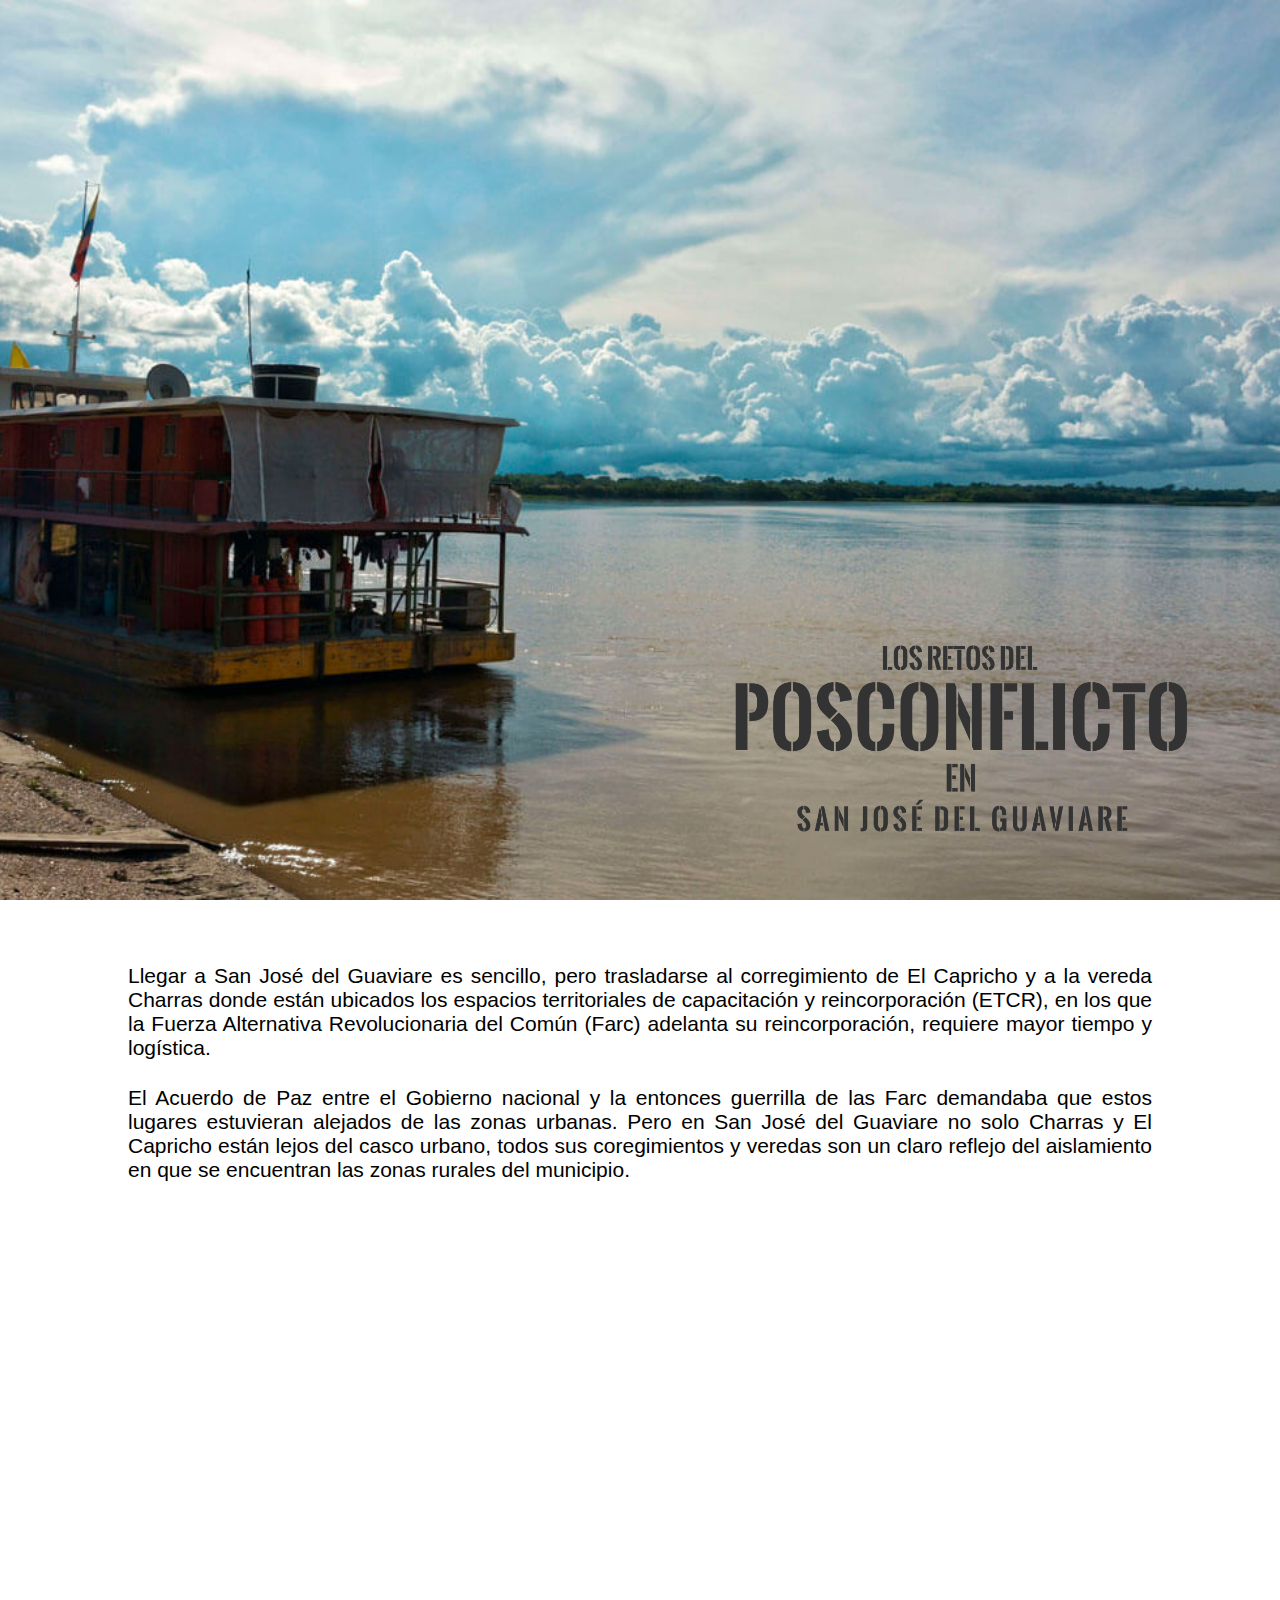
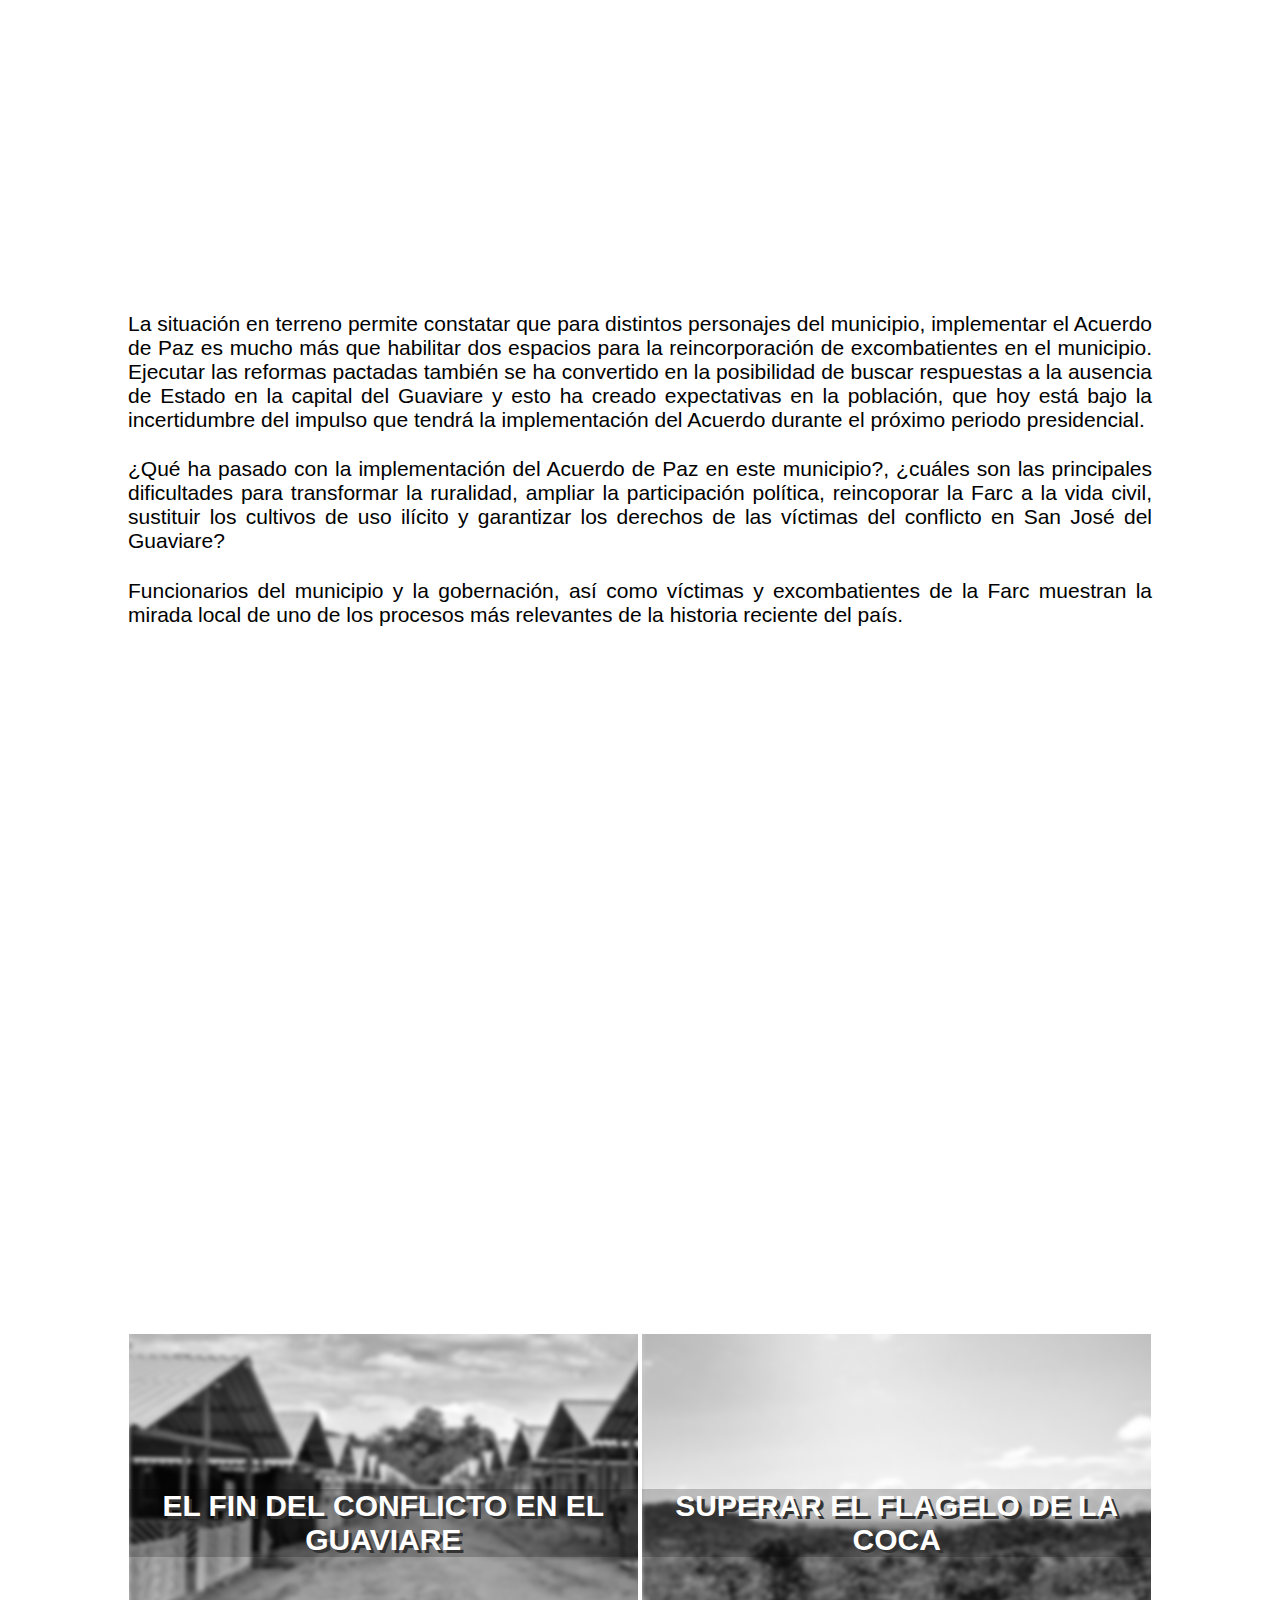
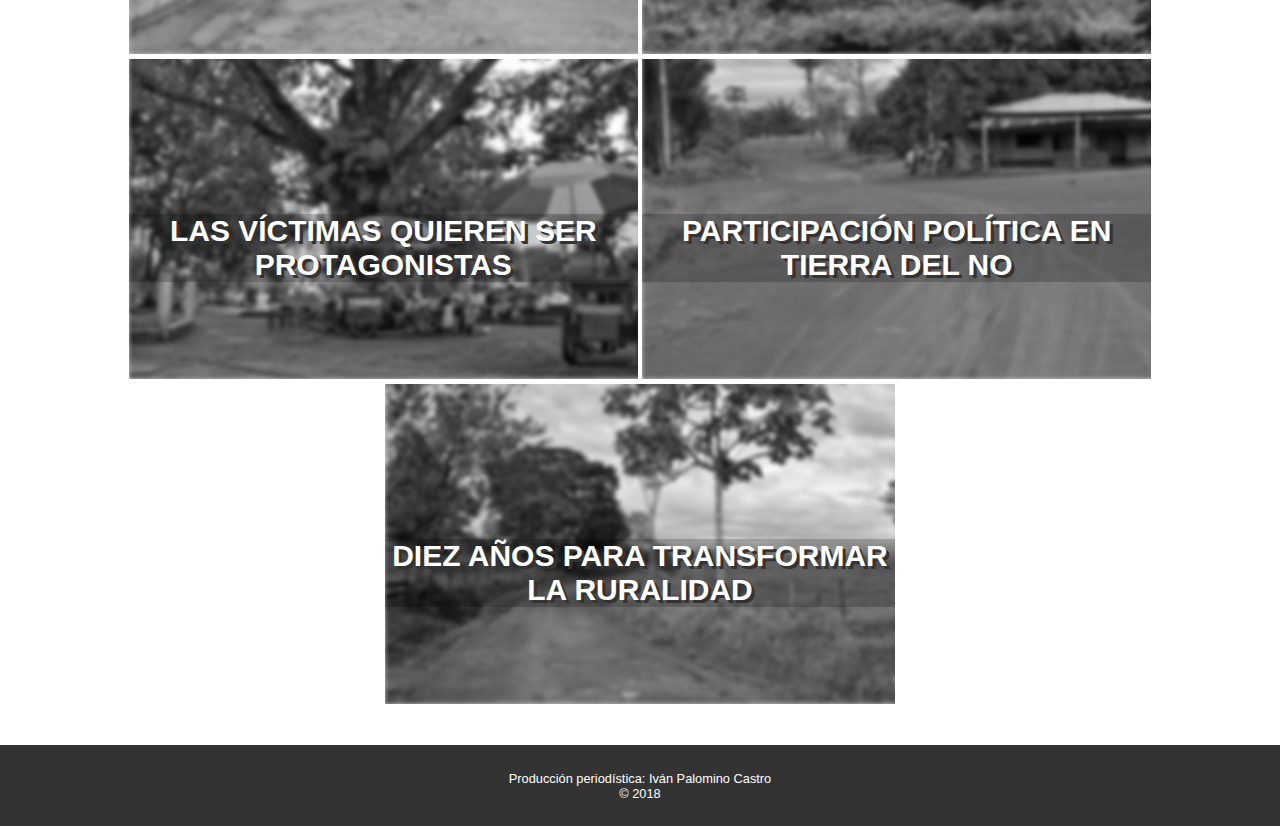
==== commit 9932272d: "Update index.html" ====
--- a/index.html
+++ b/index.html
@@ -53,7 +53,7 @@
   </div>
 <!--  <a href="" target="_blank">  -->
   <footer>
-    <p>Producción periodística: Jorge Iván Palomino Castro</p>
+    <p>Producción periodística: Iván Palomino Castro</p>
     <p>&copy 2018</p>
   </footer>
 <!-- </a> -->
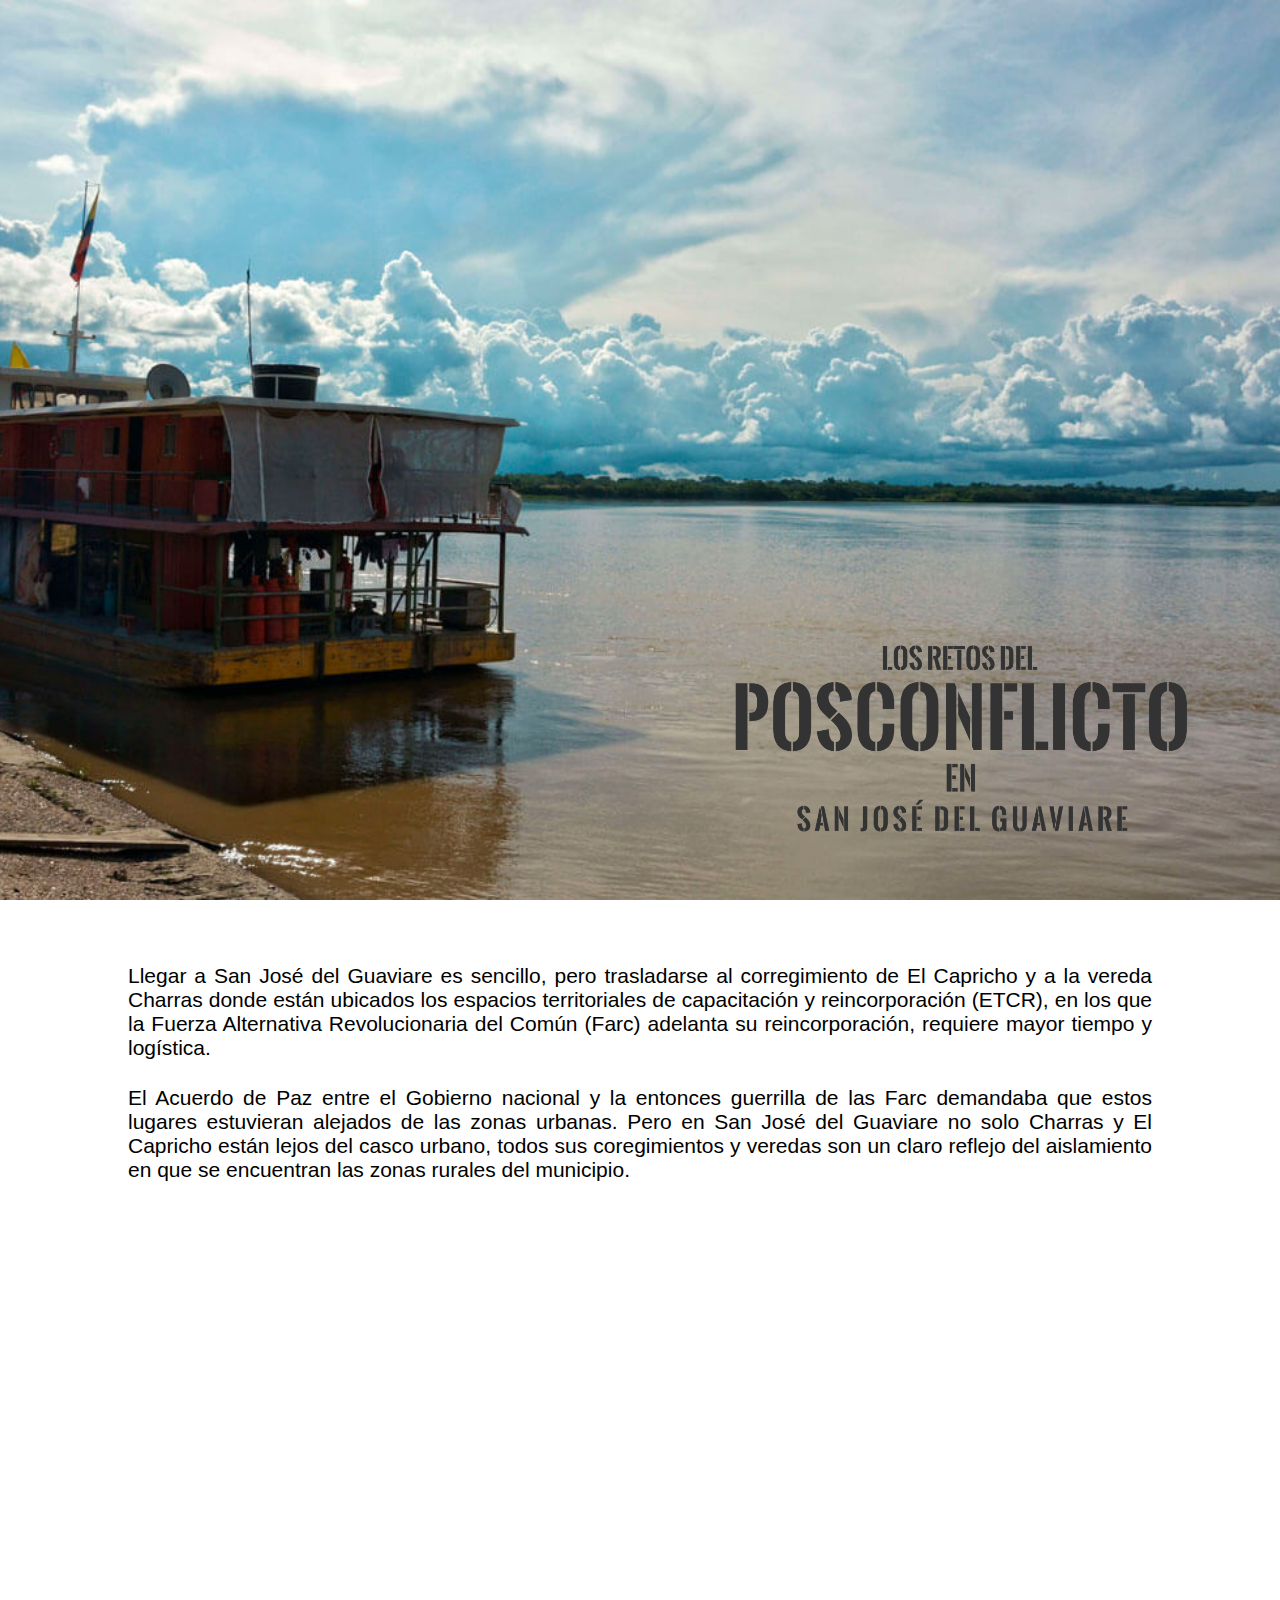
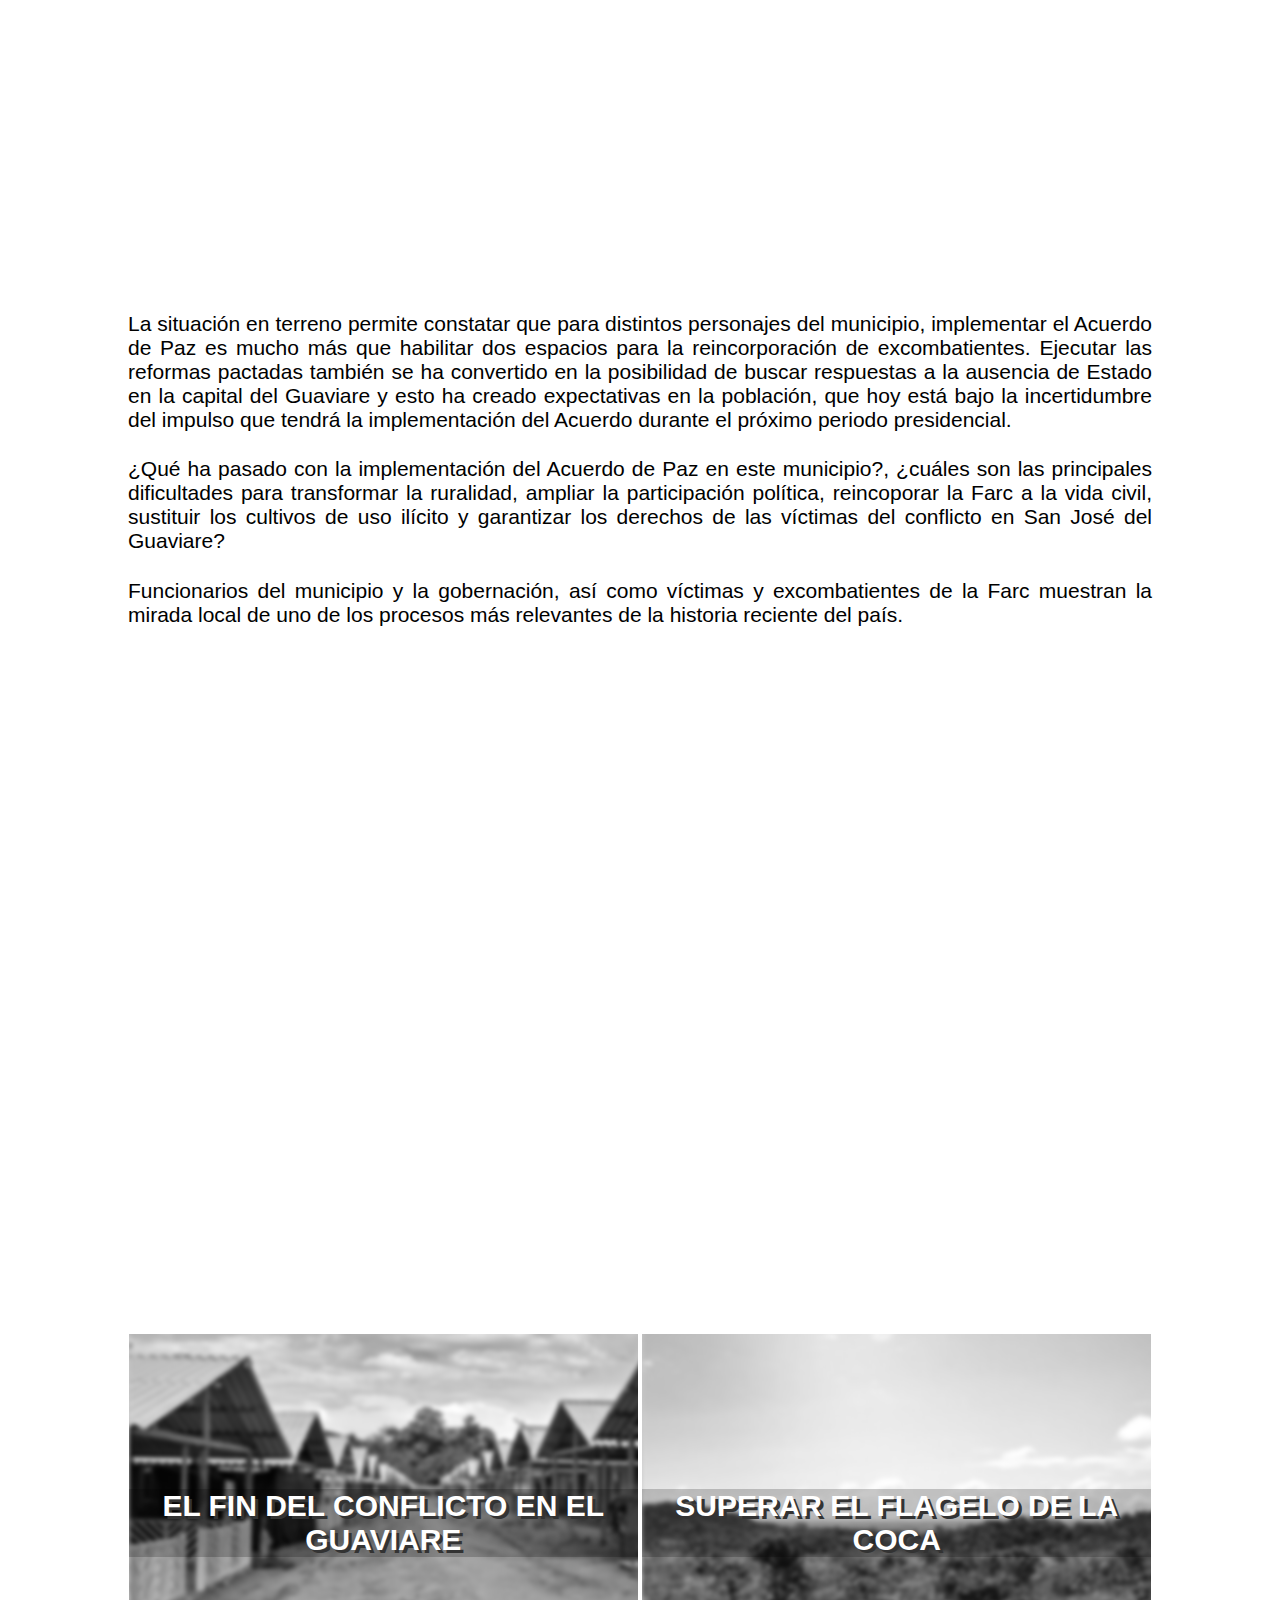
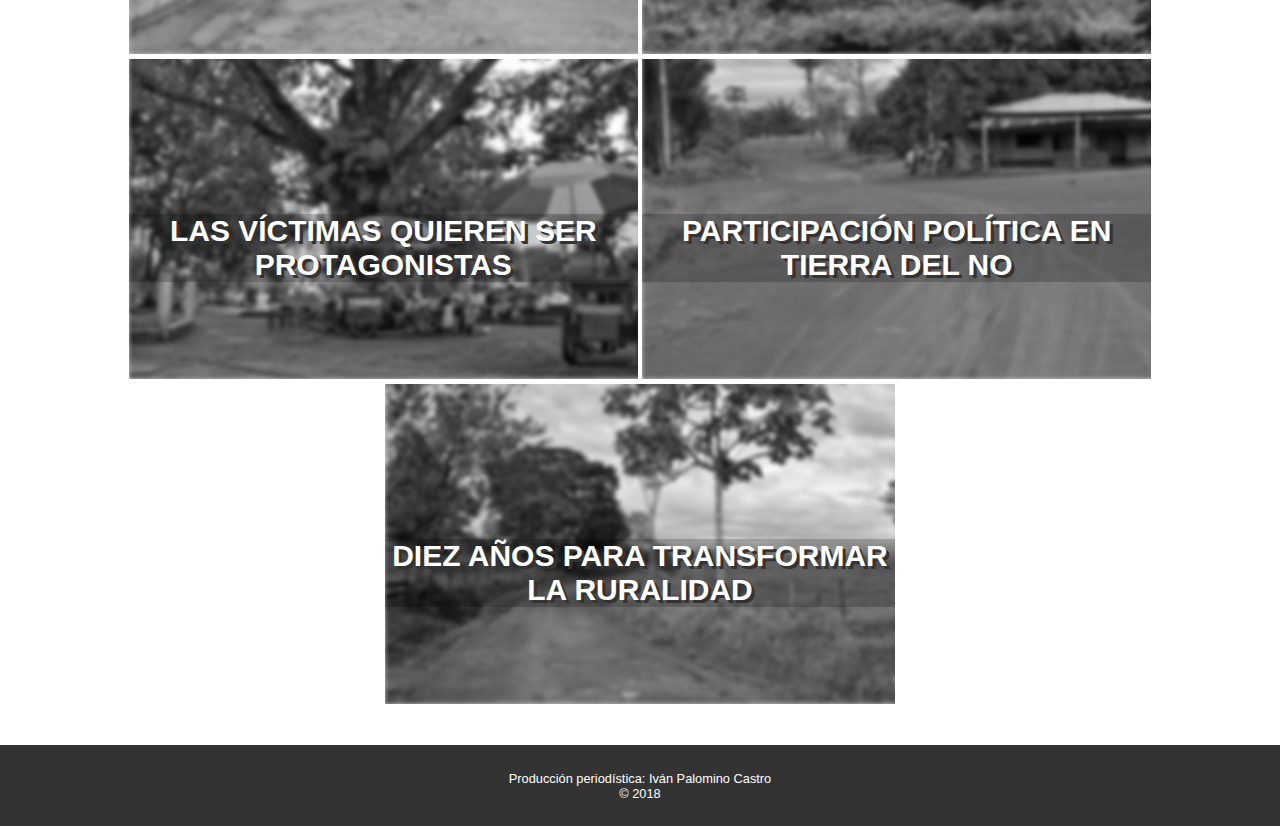
==== commit 60ad8864: "Update index.html" ====
--- a/index.html
+++ b/index.html
@@ -15,7 +15,7 @@
     <p class="textoFull">Llegar a San José del Guaviare es sencillo, pero trasladarse al corregimiento de El Capricho y a la vereda Charras donde están ubicados los espacios territoriales de capacitación y reincorporación (ETCR), en los que la Fuerza Alternativa Revolucionaria del Común (Farc) adelanta su reincorporación, requiere mayor tiempo y logística.</p>
     <p class="textoFull">El Acuerdo de Paz entre el Gobierno nacional y la entonces guerrilla de las Farc demandaba que estos lugares estuvieran alejados de las zonas urbanas. Pero en San José del Guaviare no solo Charras y El Capricho están lejos del casco urbano, todos sus coregimientos y veredas son un claro reflejo del aislamiento en que se encuentran las zonas rurales del municipio.</p>
     <iframe src="https://uploads.knightlab.com/storymapjs/d25dcf336bedd33375e150819c7cdf63/san-jose-del-guaviare/index.html" frameborder="0" width="100%" height="400"></iframe>
-    <p class="textoFull">La situación en terreno permite constatar que para distintos personajes del municipio, implementar el Acuerdo de Paz es mucho más que habilitar dos espacios para la reincorporación de excombatientes en el municipio. Ejecutar las reformas pactadas también se ha convertido en la posibilidad de buscar respuestas a la ausencia de Estado en la capital del Guaviare y esto ha creado expectativas en la población, que hoy está bajo la incertidumbre del impulso que tendrá la implementación del Acuerdo durante el próximo periodo presidencial.</p>
+    <p class="textoFull">La situación en terreno permite constatar que para distintos personajes del municipio, implementar el Acuerdo de Paz es mucho más que habilitar dos espacios para la reincorporación de excombatientes. Ejecutar las reformas pactadas también se ha convertido en la posibilidad de buscar respuestas a la ausencia de Estado en la capital del Guaviare y esto ha creado expectativas en la población, que hoy está bajo la incertidumbre del impulso que tendrá la implementación del Acuerdo durante el próximo periodo presidencial.</p>
     <p class="textoFull">¿Qué ha pasado con la implementación del Acuerdo de Paz en este municipio?, ¿cuáles son las principales dificultades para transformar la ruralidad, ampliar la participación política, reincoporar la Farc a la vida civil, sustituir los cultivos de uso ilícito y garantizar los derechos de las víctimas del conflicto en San José del Guaviare?</p>
     <p class="textoFull">Funcionarios del municipio y la gobernación, así como víctimas y excombatientes de la Farc muestran la mirada local de uno de los procesos más relevantes de la historia reciente del país.</p>
     <iframe src="https://www.youtube.com/embed/djuD-cbSLJ0?rel=0&amp;showinfo=0" frameborder="0" allow="autoplay; encrypted-media" allowfullscreen></iframe>  </div>
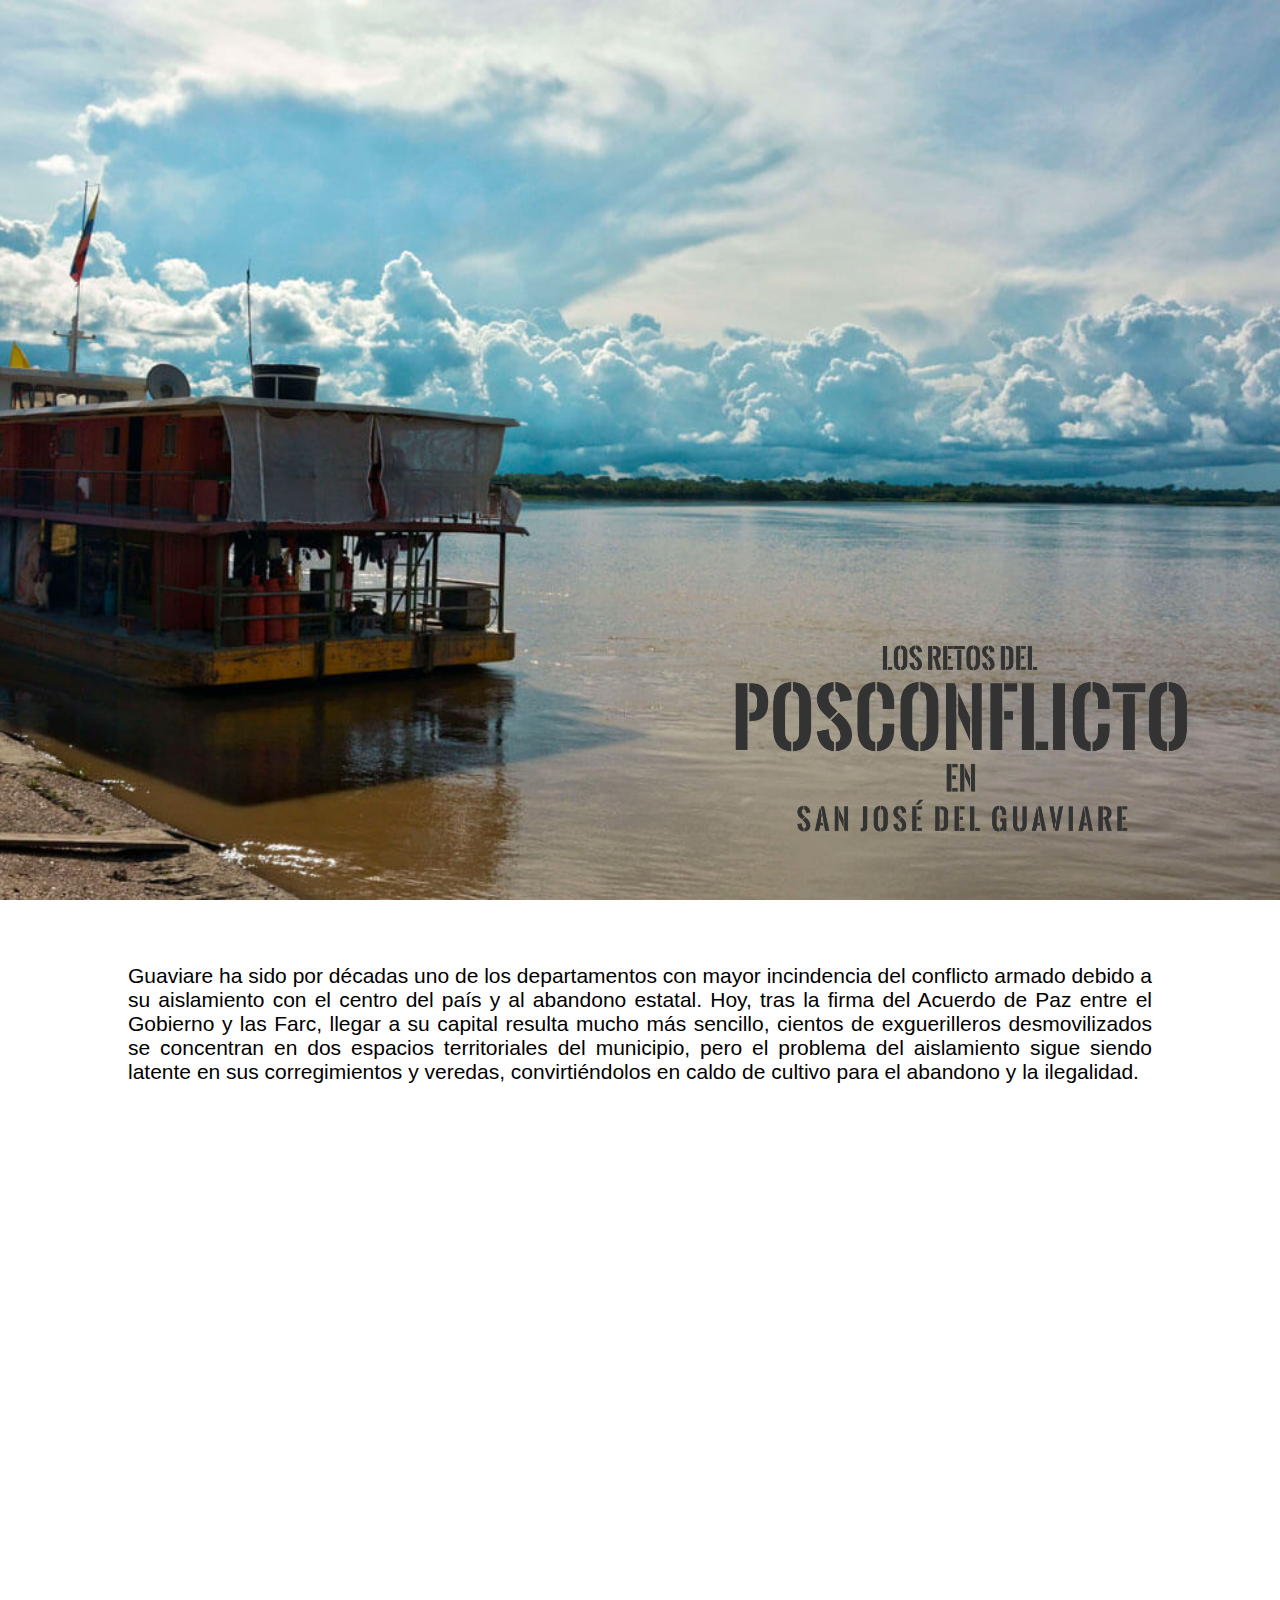
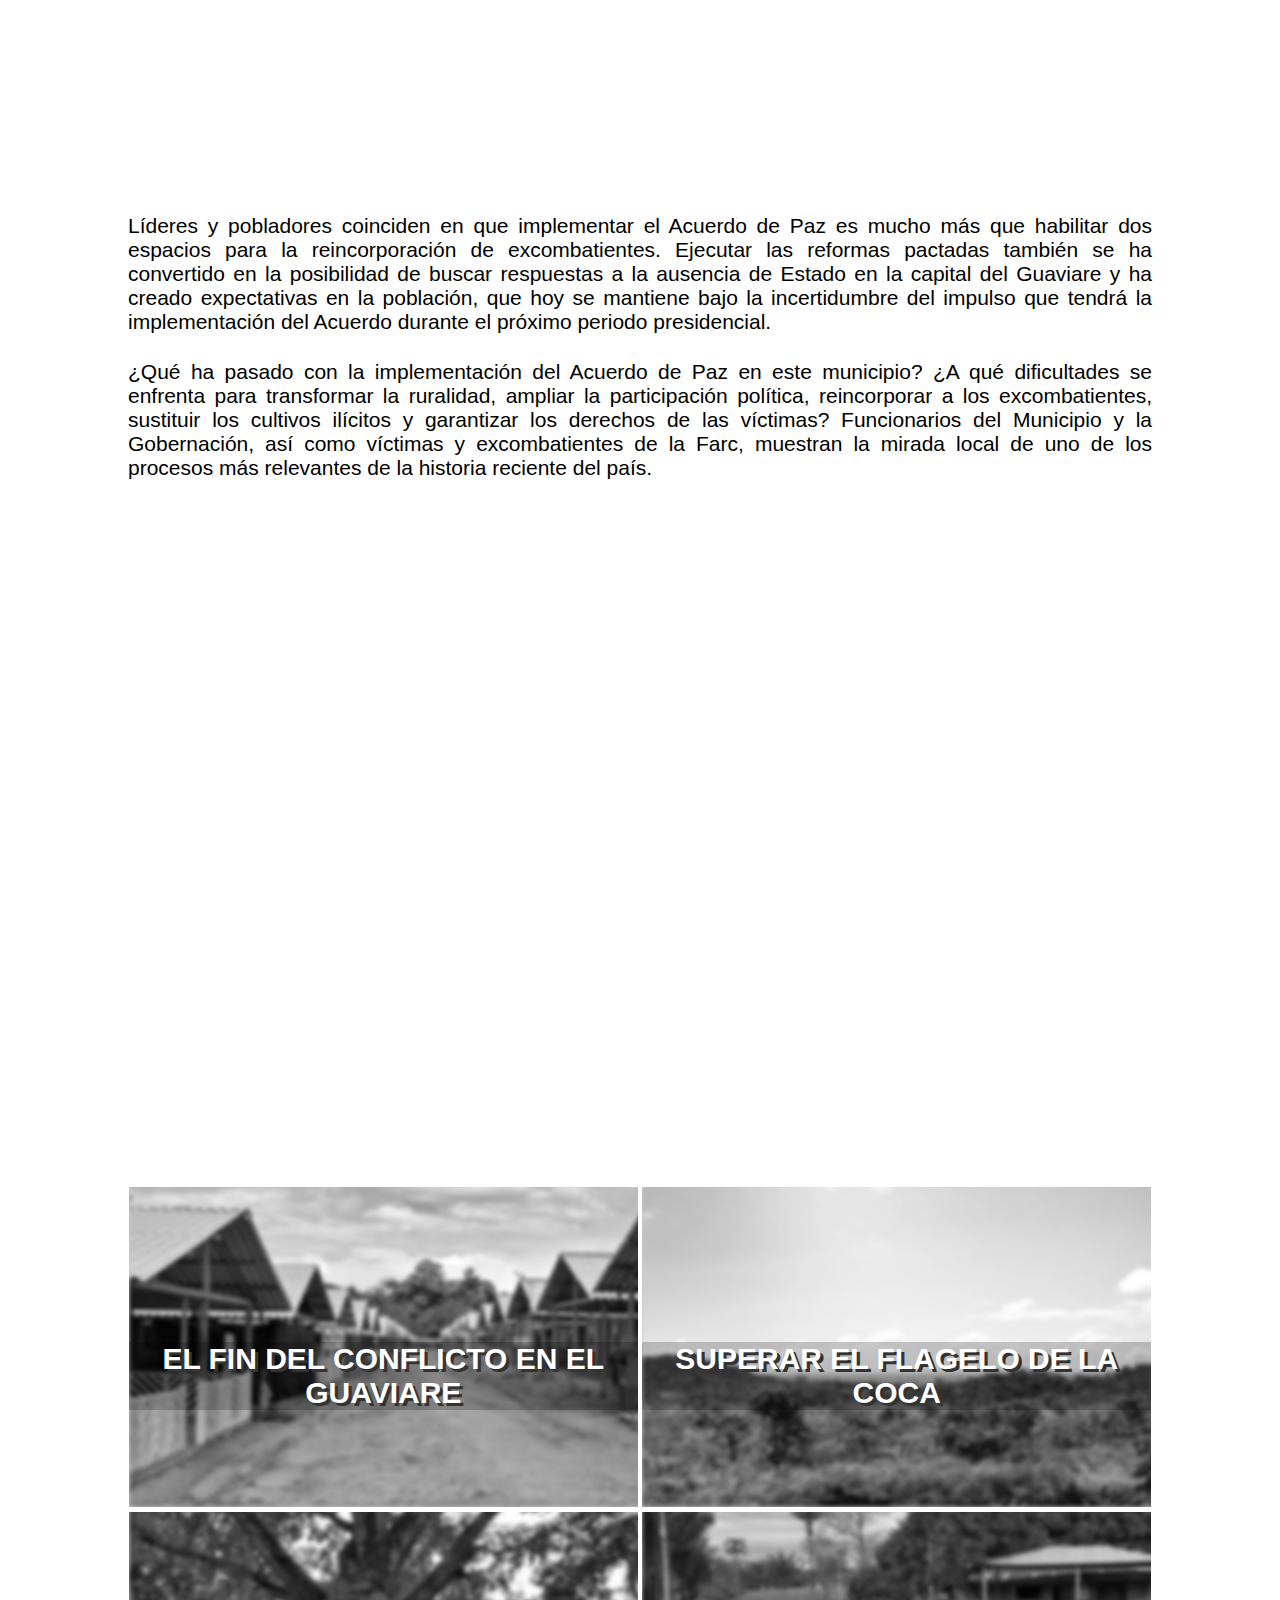
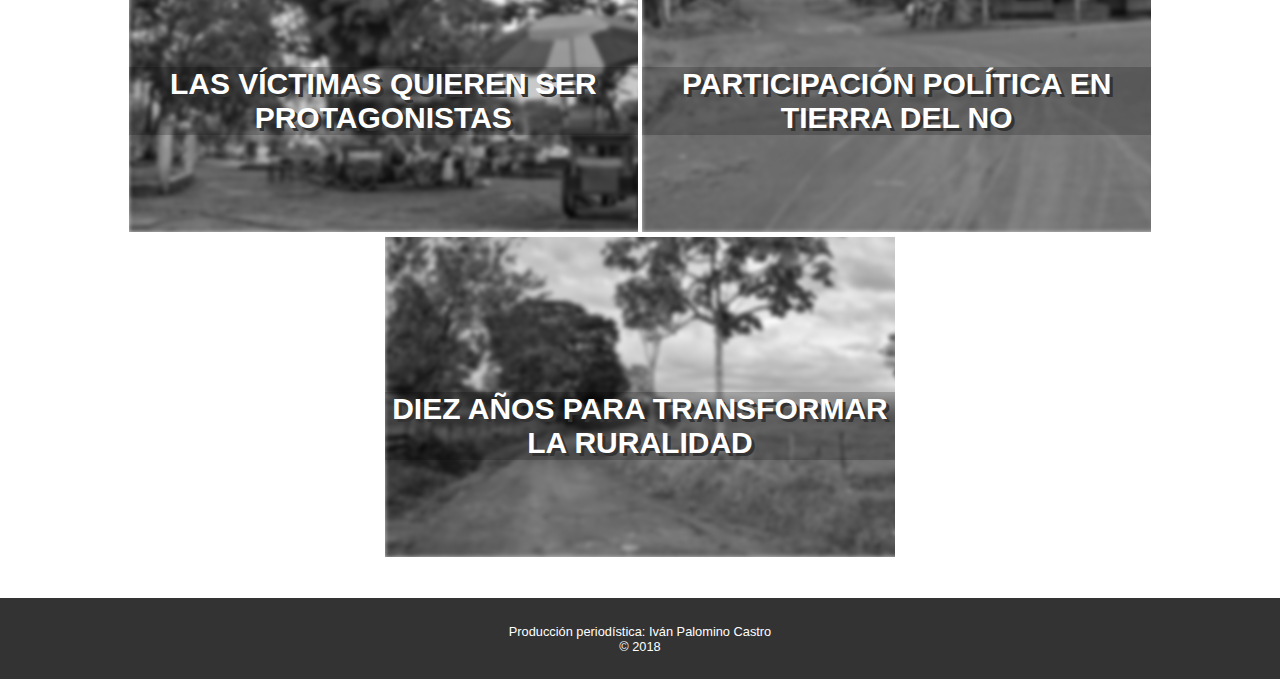
==== commit 142a74ac: "Corrección introducción" ====
--- a/index.html
+++ b/index.html
@@ -12,12 +12,10 @@
     <img class="logoPortada" src="assets/logo.png" alt="">
   </div>
   <div class="bloqueContenido">
-    <p class="textoFull">Llegar a San José del Guaviare es sencillo, pero trasladarse al corregimiento de El Capricho y a la vereda Charras donde están ubicados los espacios territoriales de capacitación y reincorporación (ETCR), en los que la Fuerza Alternativa Revolucionaria del Común (Farc) adelanta su reincorporación, requiere mayor tiempo y logística.</p>
-    <p class="textoFull">El Acuerdo de Paz entre el Gobierno nacional y la entonces guerrilla de las Farc demandaba que estos lugares estuvieran alejados de las zonas urbanas. Pero en San José del Guaviare no solo Charras y El Capricho están lejos del casco urbano, todos sus coregimientos y veredas son un claro reflejo del aislamiento en que se encuentran las zonas rurales del municipio.</p>
+    <p class="textoFull">Guaviare ha sido por décadas uno de los departamentos con mayor incindencia del conflicto armado debido a su aislamiento con el centro del país y al abandono estatal. Hoy, tras la firma del Acuerdo de Paz entre el Gobierno y las Farc, llegar a su capital resulta mucho más sencillo, cientos de exguerilleros desmovilizados se concentran en dos espacios territoriales del municipio, pero el problema del aislamiento sigue siendo latente en sus corregimientos y veredas, convirtiéndolos en caldo de cultivo para el abandono y la ilegalidad.</p>
     <iframe src="https://uploads.knightlab.com/storymapjs/d25dcf336bedd33375e150819c7cdf63/san-jose-del-guaviare/index.html" frameborder="0" width="100%" height="400"></iframe>
-    <p class="textoFull">La situación en terreno permite constatar que para distintos personajes del municipio, implementar el Acuerdo de Paz es mucho más que habilitar dos espacios para la reincorporación de excombatientes. Ejecutar las reformas pactadas también se ha convertido en la posibilidad de buscar respuestas a la ausencia de Estado en la capital del Guaviare y esto ha creado expectativas en la población, que hoy está bajo la incertidumbre del impulso que tendrá la implementación del Acuerdo durante el próximo periodo presidencial.</p>
-    <p class="textoFull">¿Qué ha pasado con la implementación del Acuerdo de Paz en este municipio?, ¿cuáles son las principales dificultades para transformar la ruralidad, ampliar la participación política, reincoporar la Farc a la vida civil, sustituir los cultivos de uso ilícito y garantizar los derechos de las víctimas del conflicto en San José del Guaviare?</p>
-    <p class="textoFull">Funcionarios del municipio y la gobernación, así como víctimas y excombatientes de la Farc muestran la mirada local de uno de los procesos más relevantes de la historia reciente del país.</p>
+    <p class="textoFull">Líderes y pobladores coinciden en que implementar el Acuerdo de Paz es mucho más que habilitar dos espacios para la reincorporación de excombatientes. Ejecutar las reformas pactadas también se ha convertido en la posibilidad de buscar respuestas a la ausencia de Estado en la capital del Guaviare y ha creado expectativas en la población, que hoy se mantiene bajo la incertidumbre del impulso que tendrá la implementación del Acuerdo durante el próximo periodo presidencial.</p>
+    <p class="textoFull">¿Qué ha pasado con la implementación del Acuerdo de Paz en este municipio? ¿A qué dificultades se enfrenta para transformar la ruralidad, ampliar la participación política, reincorporar a los excombatientes, sustituir los cultivos ilícitos y garantizar los derechos de las víctimas? Funcionarios del Municipio y la Gobernación, así como víctimas y excombatientes de la Farc, muestran la mirada local de uno de los procesos más relevantes de la historia reciente del país.</p>
     <iframe src="https://www.youtube.com/embed/djuD-cbSLJ0?rel=0&amp;showinfo=0" frameborder="0" allow="autoplay; encrypted-media" allowfullscreen></iframe>  </div>
   <div class="navegacion" id="nav">
     <a href="punto3.html">
--- a/style.css
+++ b/style.css
@@ -1,4 +1,3 @@
-
 *{
   margin: 0;
   padding: 0;
@@ -170,6 +169,11 @@
 }
 .dejacionCifras{
   height: 85vw;
+  max-height: 1250px;
+}
+.eleccionesCifras{
+  height: 95vw;
+  max-height: 1410px;
 }
 .botonVolver, .botonSeguir{
   width: 80vw;
@@ -320,6 +324,9 @@
   .guaviareCifras{
     height: 410vw;
   }
+  .eleccionesCifras{
+    height: 120vw;
+  }
   footer{
     padding: 5vw 2vw;
   }
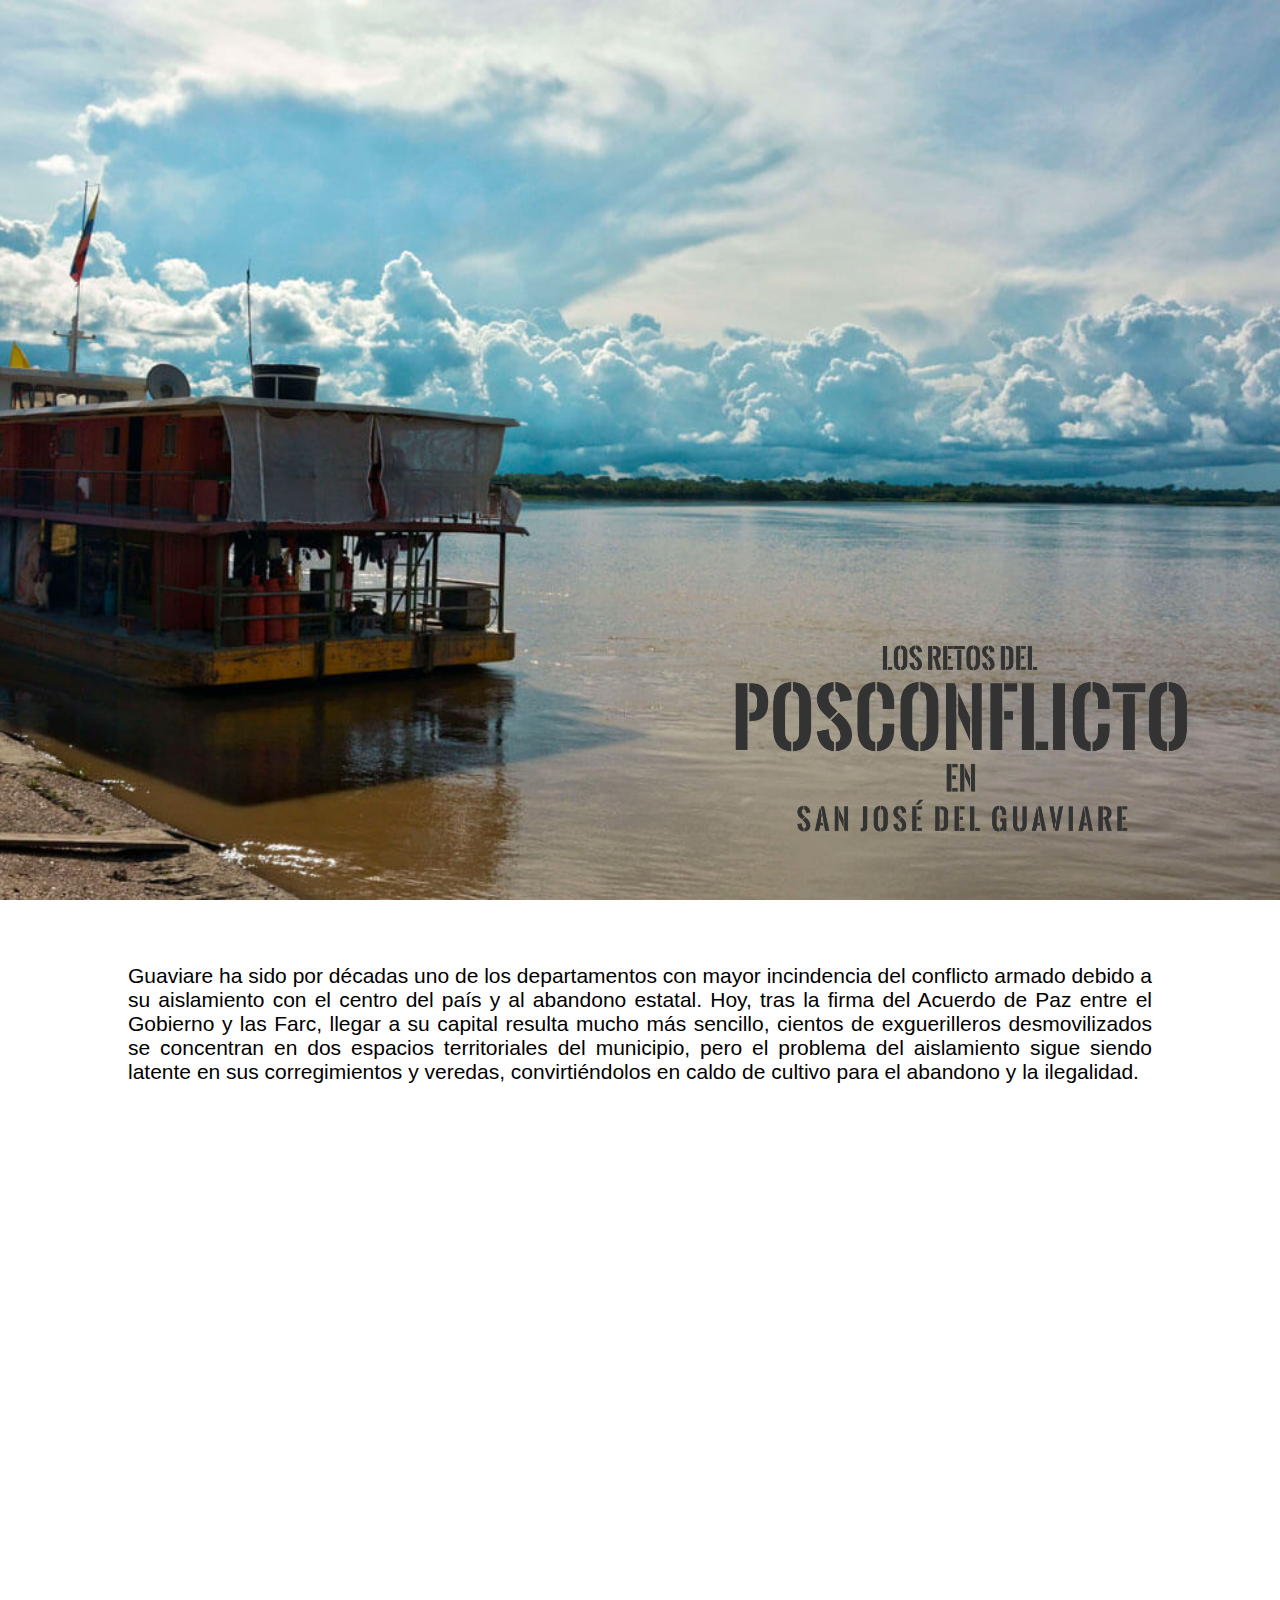
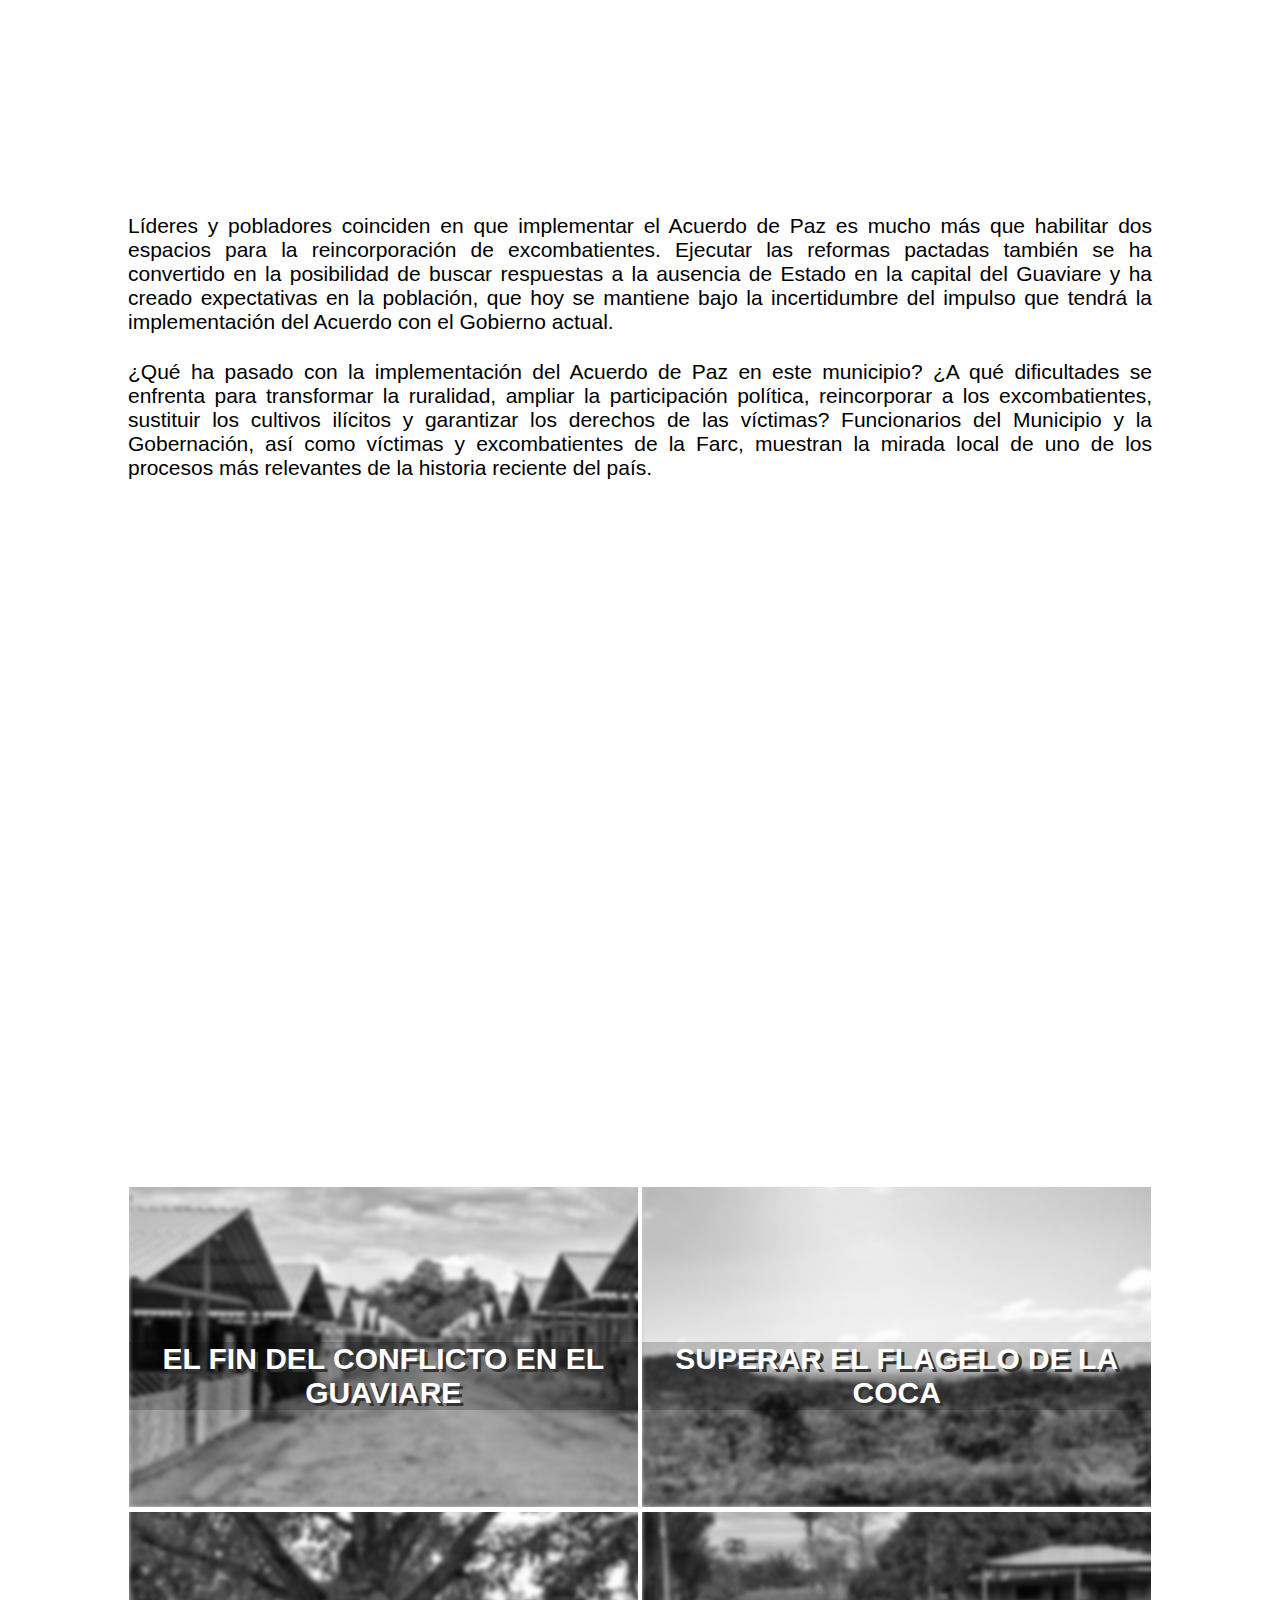
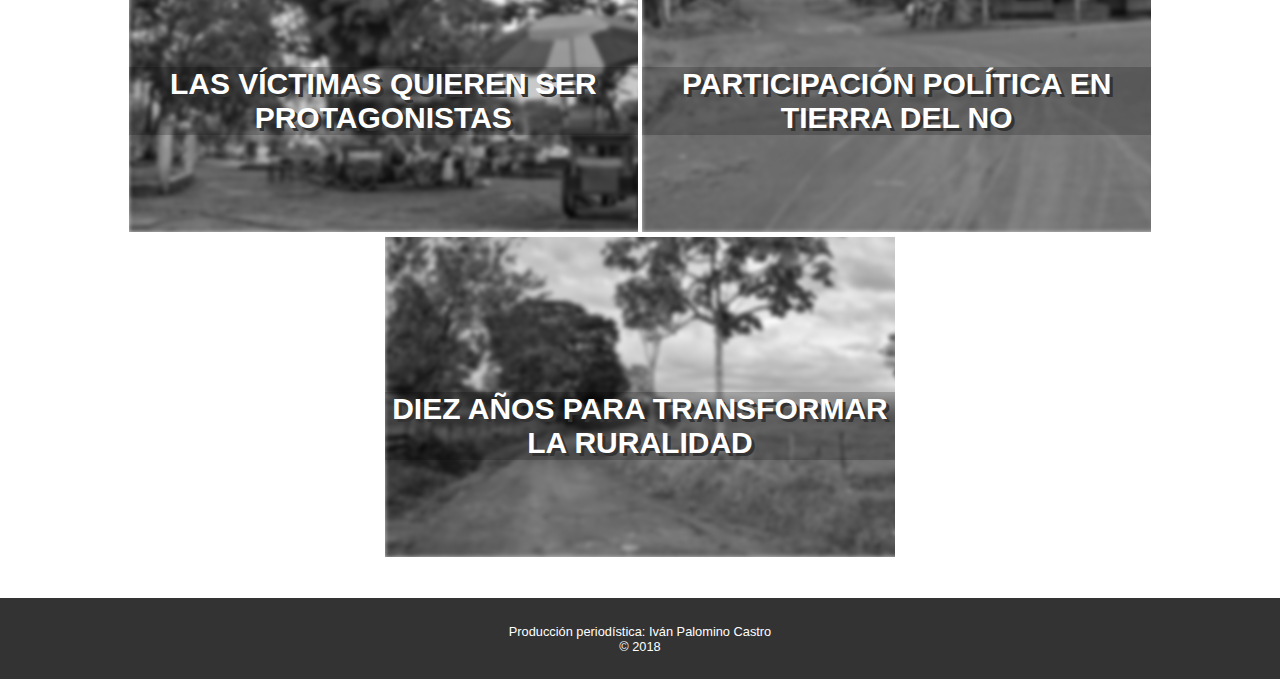
==== commit 39d639be: "Ajuste a Gobierno actual" ====
--- a/index.html
+++ b/index.html
@@ -14,7 +14,7 @@
   <div class="bloqueContenido">
     <p class="textoFull">Guaviare ha sido por décadas uno de los departamentos con mayor incindencia del conflicto armado debido a su aislamiento con el centro del país y al abandono estatal. Hoy, tras la firma del Acuerdo de Paz entre el Gobierno y las Farc, llegar a su capital resulta mucho más sencillo, cientos de exguerilleros desmovilizados se concentran en dos espacios territoriales del municipio, pero el problema del aislamiento sigue siendo latente en sus corregimientos y veredas, convirtiéndolos en caldo de cultivo para el abandono y la ilegalidad.</p>
     <iframe src="https://uploads.knightlab.com/storymapjs/d25dcf336bedd33375e150819c7cdf63/san-jose-del-guaviare/index.html" frameborder="0" width="100%" height="400"></iframe>
-    <p class="textoFull">Líderes y pobladores coinciden en que implementar el Acuerdo de Paz es mucho más que habilitar dos espacios para la reincorporación de excombatientes. Ejecutar las reformas pactadas también se ha convertido en la posibilidad de buscar respuestas a la ausencia de Estado en la capital del Guaviare y ha creado expectativas en la población, que hoy se mantiene bajo la incertidumbre del impulso que tendrá la implementación del Acuerdo durante el próximo periodo presidencial.</p>
+    <p class="textoFull">Líderes y pobladores coinciden en que implementar el Acuerdo de Paz es mucho más que habilitar dos espacios para la reincorporación de excombatientes. Ejecutar las reformas pactadas también se ha convertido en la posibilidad de buscar respuestas a la ausencia de Estado en la capital del Guaviare y ha creado expectativas en la población, que hoy se mantiene bajo la incertidumbre del impulso que tendrá la implementación del Acuerdo con el Gobierno actual.</p>
     <p class="textoFull">¿Qué ha pasado con la implementación del Acuerdo de Paz en este municipio? ¿A qué dificultades se enfrenta para transformar la ruralidad, ampliar la participación política, reincorporar a los excombatientes, sustituir los cultivos ilícitos y garantizar los derechos de las víctimas? Funcionarios del Municipio y la Gobernación, así como víctimas y excombatientes de la Farc, muestran la mirada local de uno de los procesos más relevantes de la historia reciente del país.</p>
     <iframe src="https://www.youtube.com/embed/djuD-cbSLJ0?rel=0&amp;showinfo=0" frameborder="0" allow="autoplay; encrypted-media" allowfullscreen></iframe>  </div>
   <div class="navegacion" id="nav">
